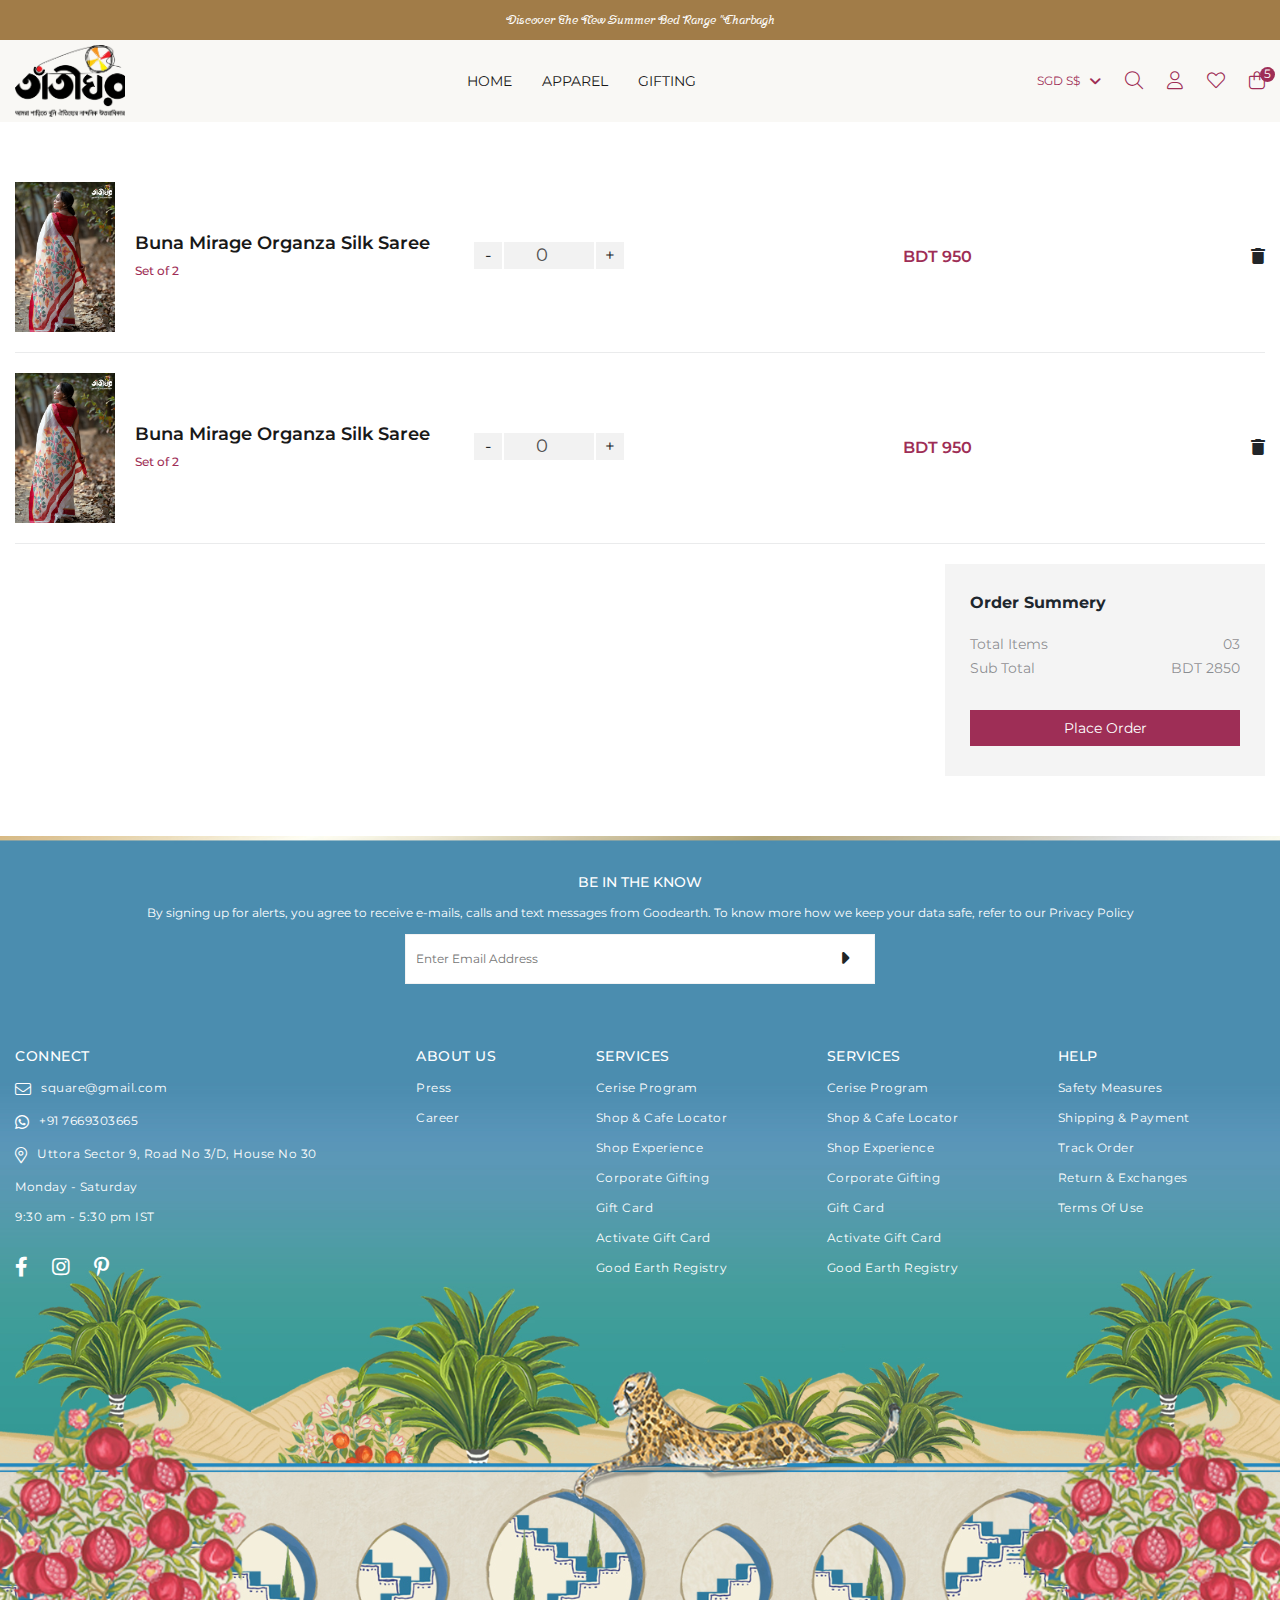
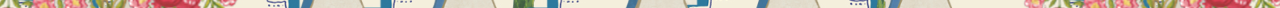
==== cart.html @ 8d3088b7 "cart page" ====
<!DOCTYPE html>
<html lang="en">

    <head>
        <meta charset="UTF-8">
        <meta http-equiv="X-UA-Compatible" content="IE=edge">
        <meta name="viewport" content="width=device-width, initial-scale=1.0">
        <title>Square || Ecomarce</title>
        <!-- font -->
        <link
            href="https://fonts.googleapis.com/css2?family=League+Spartan:wght@100;200;300;400;500;600;700&display=swap"
            rel="stylesheet">
        <!-- link shortcut -->
        <link rel="shortcut icon" href="assets/image/favicon.png" type="image/x-icon">
        <!-- bootstarp link -->
        <link rel="stylesheet" href="assets/css/bootstrap.min.css">
        <!-- font awesome -->
        <link rel="stylesheet" href="assets/css/all.min.css">
        <link rel="stylesheet" href="assets/css/fontawesome.min.css">
        <!-- slick slider -->
        <link rel="stylesheet" href="assets/css/slick.css">
        <link rel="stylesheet" href="assets/css/demo.css">
        <!-- css file link -->
        <link rel="stylesheet" href="assets/css/global.css">
        <link rel="stylesheet" href="assets/css/main.css">
        <link rel="stylesheet" href="assets/css/responsive.css">
    </head>

    <body>
        <!-- header section -->
        <header class="cls__header_section">
            <!-- header top -->
            <div class="cls__header_top">
                <div class="cls__container">
                    <p class="header_top_text text-center">Discover The New Summer Bed Range "Charbagh</p>
                </div>
            </div>
            <!-- main header -->
            <div class="cls__main_header">
                <div class="cls__container">
                    <div class="cls__wrapper">
                        <!-- mobile toggler -->
                        <div class="cls__mobile_toggle d-block d-lg-none">
                            <a class="toggle d-block d-lg-none">
                                <i class="fa-solid fa-bars"></i></span>
                            </a>
                        </div>
                        <!-- logo -->
                        <div class="cls__header_logo">
                            <a href="./index.html" class="cls__logo_image">
                                <img src="assets/image/tatighar/Tateeghar Logo-png.png" alt="">
                            </a>
                        </div>
                        <!-- nav -->
                        <div class="cls__nav d-none d-lg-block">
                            <ul>
                                <li>
                                    <a href="./filter.html">HOME</a>
                                    <!-- mega menu -->
                                    <div class="cls__mega_menu">
                                        <div class="cls__megha_content">
                                            <!-- megha wrapper -->
                                            <div class="cls__megha_wrapper">
                                                <!-- megha item -->
                                                <div class="cls__megha_item">
                                                    <!-- item content -->
                                                    <div class="cls__megha_item_content cls__padding_ten">
                                                        <h4 class="cls_megha_title">TANGIER</h4>
                                                        <!-- header image -->
                                                        <a href="./filter.html" class="cls__megha_imgae">
                                                            <img src="assets/image/header/44543MicrosoftTeams-image.png" alt="">
                                                            <p class="cls__header_imgae_text">Shop Mirage</p>
                                                        </a>
                                                    </div>
                                                </div>
                                                <!-- megha item -->
                                                <div class="cls__megha_item cls__borderRight">
                                                    <!-- item content -->
                                                    <div class="cls__megha_item_content cls__padding_twenty">
                                                        <h4 class="cls_megha_title">TANGIER</h4>
                                                        <!-- header image -->
                                                        <a href="./filter.html" class="cls__megha_imgae">
                                                            <img src="assets/image/header/52200833347.jpg" alt="">
                                                            <p class="cls__header_imgae_text">Shop Mirage</p>
                                                        </a>
                                                        <!-- header image -->
                                                        <a href="./filter.html" class="cls__megha_imgae">
                                                            <img src="assets/image/header/978535.jpg" alt="">
                                                            <p class="cls__header_imgae_text">Shop Mirage</p>
                                                        </a>
                                                        <!-- header image -->
                                                        <a href="./filter.html" class="cls__megha_imgae">
                                                            <img src="assets/image/header/86783Menu-Coco-Loco.jpg" alt="">
                                                            <p class="cls__header_imgae_text">Shop Mirage</p>
                                                        </a>
                                                    </div>
                                                </div>
                                                <!-- megha item -->
                                                <div class="cls__megha_item">
                                                    <!-- item content -->
                                                    <div class="cls__megha_item_content">
                                                        <!-- header block -->
                                                        <div class="cls__nav_block">
                                                            <h4 class="cls_megha_title">DINING</h4>
                                                            <!-- navblock list -->
                                                            <ul class="cls__navblock_list">
                                                                <li>
                                                                    <a href="./filter.html">Design Collection</a>
                                                                </li>
                                                                <li>
                                                                    <a href="./filter.html">Dinnerware</a>
                                                                </li>
                                                                <li>
                                                                    <a href="./filter.html">Cutlery</a>
                                                                </li>
                                                                <li>
                                                                    <a href="./filter.html">Serveware</a>
                                                                </li>
                                                                <li>
                                                                    <a href="./filter.html">Table Linen</a>
                                                                </li>
                                                                <li>
                                                                    <a href="./filter.html">DRINKWARE & BAR</a>
                                                                </li>
                                                            </ul>
                                                        </div>
                                                        <!-- header block -->
                                                        <div class="cls__nav_block">
                                                            <h4 class="cls_megha_title">DRINKWARE & BAR</h4>
                                                            <!-- navblock list -->
                                                            <ul class="cls__navblock_list">
                                                                <li>
                                                                    <a href="./filter.html">Tea & Coffee Sets</a>
                                                                </li>
                                                                <li>
                                                                    <a href="./filter.html">Mugs</a>
                                                                </li>
                                                                <li>
                                                                    <a href="./filter.html">Glasses</a>
                                                                </li>
                                                                <li>
                                                                    <a href="./filter.html">Barware</a>
                                                                </li>
                                                                <li>
                                                                    <a href="./filter.html">Trays</a>
                                                                </li>
                                                                <li>
                                                                    <a href="./filter.html">KIDS</a>
                                                                </li>
                                                            </ul>
                                                        </div>
                                                        <!-- header block -->
                                                        <div class="cls__nav_block">
                                                            <h4 class="cls_megha_title">KIDS</h4>
                                                            <!-- navblock list -->
                                                            <ul class="cls__navblock_list">
                                                                <li>
                                                                    <a href="./filter.html">Newborn Gifting</a>
                                                                </li>
                                                                <li>
                                                                    <a href="./filter.html">Bed & Bath</a>
                                                                </li>
                                                                <li>
                                                                    <a href="./filter.html">Play & Learn</a>
                                                                </li>
                                                            </ul>
                                                        </div>
                                                    </div>
                                                </div>
                                                <!-- megha item -->
                                                <div class="cls__megha_item">
                                                    <!-- item content -->
                                                    <div class="cls__megha_item_content">
                                                        <!-- header block -->
                                                        <div class="cls__nav_block">
                                                            <h4 class="cls_megha_title">DECOR</h4>
                                                            <!-- navblock list -->
                                                            <ul class="cls__navblock_list">
                                                                <li>
                                                                    <a href="./filter.html">Vases</a>
                                                                </li>
                                                                <li>
                                                                    <a href="./filter.html">Lanterns & Votives</a>
                                                                </li>
                                                                <li>
                                                                    <a href="./filter.html">Centerpieces & Accessories</a>
                                                                </li>
                                                                <li>
                                                                    <a href="./filter.html">Candles & Stands</a>
                                                                </li>
                                                                <li>
                                                                    <a href="./filter.html">Papier Mache</a>
                                                                </li>
                                                                <li>
                                                                    <a href="./filter.html">Decoupage</a>
                                                                </li>
                                                                <li>
                                                                    <a href="./filter.html">Journals</a>
                                                                </li>
                                                                <li>
                                                                    <a href="./filter.html">Wallcoverings</a>
                                                                </li>
                                                            </ul>
                                                        </div>
                                                        <!-- header block -->
                                                        <div class="cls__nav_block">
                                                            <h4 class="cls_megha_title">HOME TEXTILES</h4>
                                                            <!-- navblock list -->
                                                            <ul class="cls__navblock_list">
                                                                <li>
                                                                    <a href="./filter.html">Bed Collections</a>
                                                                </li>
                                                                <li>
                                                                    <a href="./filter.html">White Essentials</a>
                                                                </li>
                                                                <li>
                                                                    <a href="./filter.html">Bedspreads</a>
                                                                </li>
                                                                <li>
                                                                    <a href="./filter.html">Quilts & Dohars</a>
                                                                </li>
                                                                <li>
                                                                    <a href="./filter.html">Bolsters & Shams</a>
                                                                </li>
                                                                <li>
                                                                    <a href="./filter.html">Curtains & Yardage</a>
                                                                </li>
                                                                <li>
                                                                    <a href="./filter.html">Dhurries</a>
                                                                </li>
                                                                <li>
                                                                    <a href="./filter.html">Cushions</a>
                                                                </li>
                                                            </ul>
                                                        </div>
                                                    </div>
                                                </div>
                                                <!-- megha item -->
                                                <div class="cls__megha_item">
                                                    <!-- item content -->
                                                    <div class="cls__megha_item_content cls__padding_twenty">
                                                        <h4 class="cls_megha_title">CUSHIONS</h4>
                                                        <!-- header image -->
                                                        <a href="./filter.html" class="cls__megha_imgae">
                                                            <img src="assets/image/header/collection1.jpg" alt="">
                                                            <p class="cls__header_imgae_text">Cushion Collections</p>
                                                        </a>
                                                        <!-- header image -->
                                                        <a href="./filter.html" class="cls__megha_imgae">
                                                            <img src="assets/image/header/collection2.jpg" alt="">
                                                            <p class="cls__header_imgae_text">Prints</p>
                                                        </a>
                                                        <!-- header image -->
                                                        <a href="./filter.html" class="cls__megha_imgae">
                                                            <img src="assets/image/header/collection3.jpg" alt="">
                                                            <p class="cls__header_imgae_text">Embroidered & Brocades</p>
                                                        </a>
                                                    </div>
                                                </div>
                                                <!-- megha item -->
                                                <div class="cls__megha_item">
                                                    <!-- item content -->
                                                    <div class="cls__megha_item_content cls__padding_ten">
                                                        <h4 class="cls_megha_title">ANCIENT RITUALS</h4>
                                                        <!-- header image -->
                                                        <a href="./filter.html" class="cls__megha_imgae">
                                                            <img src="assets/image/header/collection4.jpg" alt="">
                                                        </a>
                                                        <!-- cls block -->
                                                        <div class="cls__nav_block cls__p_0">
                                                            <ul class="cls__navblock_list">
                                                                <li>
                                                                    <a href="./filter.html">Ancient Rituals</a>
                                                                </li>
                                                                <li>
                                                                    <a href="./filter.html">Incense & Dhuna</a>
                                                                </li>
                                                                <li>
                                                                    <a href="./filter.html">Copperware</a>
                                                                </li>
                                                                <li>
                                                                    <a href="./filter.html">Kansa</a>
                                                                </li>
                                                                <li>
                                                                    <a href="./filter.html">Honey</a>
                                                                </li>
                                                            </ul>
                                                        </div>
                                                        <!-- cls block -->
                                                        <div class="cls__nav_block cls__p_0">
                                                            <h4 class="cls_megha_title">BATH & FRAGRANCE</h4>
                                                            <!-- navblock list -->
                                                            <ul class="cls__navblock_list">
                                                                <li>
                                                                    <a href="./filter.html">Aromatherapy</a>
                                                                </li>
                                                                <li>
                                                                    <a href="./filter.html">Bath & Bodycare</a>
                                                                </li>
                                                                <li>
                                                                    <a href="./filter.html">Bathroom Accessories</a>
                                                                </li>
                                                                <li>
                                                                    <a href="./filter.html">Towels</a>
                                                                </li>
                                                                <li>
                                                                    <a href="./filter.html"></a>
                                                                </li>
                                                                <li>
                                                                    <a href="./filter.html"></a>
                                                                </li>
                                                            </ul>
                                                        </div>
                                                    </div>
                                                </div>
                                            </div>
                                        </div>
                                    </div>
                                </li>
                                <li>
                                    <a href="./filter.html">APPAREL</a>
                                    <!-- mega menu -->
                                    <div class="cls__mega_menu">
                                        <div class="cls__megha_content">
                                            <!-- megha wrapper -->
                                            <div class="cls__megha_wrapper">
                                                <!-- megha item -->
                                                <div class="cls__megha_item">
                                                    <!-- item content -->
                                                    <div class="cls__megha_item_content cls__padding_twenty">
                                                        <h4 class="cls_megha_title">ALL COLLECTION</h4>
                                                        <!-- header image -->
                                                        <a href="./filter.html" class="cls__megha_imgae">
                                                            <img src="assets/image/header/g1.jpg" alt="">
                                                            <p class="cls__header_imgae_text">Samiha</p>
                                                        </a>
                                                        <!-- header image -->
                                                        <a href="./filter.html" class="cls__megha_imgae">
                                                            <img src="assets/image/header/g2.jpg" alt="">
                                                            <p class="cls__header_imgae_text">Occasion Wear</p>
                                                        </a>
                                                        <!-- header image -->
                                                        <a href="./filter.html" class="cls__megha_imgae">
                                                            <img src="assets/image/header/g3.jpg" alt="">
                                                            <p class="cls__header_imgae_text">Rozana Essentials</p>
                                                        </a>
                                                    </div>
                                                </div>
                                                <!-- megha item -->
                                                <div class="cls__megha_item">
                                                    <!-- item content -->
                                                    <div class="cls__megha_item_content">
                                                        <!-- header block -->
                                                        <div class="cls__nav_block">
                                                            <h4 class="cls_megha_title">DINING</h4>
                                                            <!-- navblock list -->
                                                            <ul class="cls__navblock_list">
                                                                <li>
                                                                    <a href="./filter.html">Design Collection</a>
                                                                </li>
                                                                <li>
                                                                    <a href="./filter.html">Dinnerware</a>
                                                                </li>
                                                                <li>
                                                                    <a href="./filter.html">Cutlery</a>
                                                                </li>
                                                                <li>
                                                                    <a href="./filter.html">Serveware</a>
                                                                </li>
                                                                <li>
                                                                    <a href="./filter.html">Table Linen</a>
                                                                </li>
                                                                <li>
                                                                    <a href="./filter.html">DRINKWARE & BAR</a>
                                                                </li>
                                                            </ul>
                                                        </div>
                                                        <!-- header block -->
                                                        <div class="cls__nav_block">
                                                            <h4 class="cls_megha_title">DRINKWARE & BAR</h4>
                                                            <!-- navblock list -->
                                                            <ul class="cls__navblock_list">
                                                                <li>
                                                                    <a href="./filter.html">Tea & Coffee Sets</a>
                                                                </li>
                                                                <li>
                                                                    <a href="./filter.html">Mugs</a>
                                                                </li>
                                                                <li>
                                                                    <a href="./filter.html">Glasses</a>
                                                                </li>
                                                                <li>
                                                                    <a href="./filter.html">Barware</a>
                                                                </li>
                                                                <li>
                                                                    <a href="./filter.html">Trays</a>
                                                                </li>
                                                                <li>
                                                                    <a href="./filter.html">KIDS</a>
                                                                </li>
                                                            </ul>
                                                        </div>
                                                        <!-- header block -->
                                                        <div class="cls__nav_block">
                                                            <h4 class="cls_megha_title">KIDS</h4>
                                                            <!-- navblock list -->
                                                            <ul class="cls__navblock_list">
                                                                <li>
                                                                    <a href="./filter.html">Newborn Gifting</a>
                                                                </li>
                                                                <li>
                                                                    <a href="./filter.html">Bed & Bath</a>
                                                                </li>
                                                                <li>
                                                                    <a href="./filter.html">Play & Learn</a>
                                                                </li>
                                                            </ul>
                                                        </div>
                                                    </div>
                                                </div>
                                                <!-- megha item -->
                                                <div class="cls__megha_item">
                                                    <!-- item content -->
                                                    <div class="cls__megha_item_content">
                                                        <!-- header block -->
                                                        <div class="cls__nav_block">
                                                            <h4 class="cls_megha_title">DECOR</h4>
                                                            <!-- navblock list -->
                                                            <ul class="cls__navblock_list">
                                                                <li>
                                                                    <a href="./filter.html">Vases</a>
                                                                </li>
                                                                <li>
                                                                    <a href="./filter.html">Lanterns & Votives</a>
                                                                </li>
                                                                <li>
                                                                    <a href="./filter.html">Centerpieces & Accessories</a>
                                                                </li>
                                                                <li>
                                                                    <a href="./filter.html">Candles & Stands</a>
                                                                </li>
                                                                <li>
                                                                    <a href="./filter.html">Papier Mache</a>
                                                                </li>
                                                                <li>
                                                                    <a href="./filter.html">Decoupage</a>
                                                                </li>
                                                                <li>
                                                                    <a href="./filter.html">Journals</a>
                                                                </li>
                                                                <li>
                                                                    <a href="./filter.html">Wallcoverings</a>
                                                                </li>
                                                            </ul>
                                                        </div>
                                                        <!-- header block -->
                                                        <div class="cls__nav_block">
                                                            <h4 class="cls_megha_title">HOME TEXTILES</h4>
                                                            <!-- navblock list -->
                                                            <ul class="cls__navblock_list">
                                                                <li>
                                                                    <a href="./filter.html">Bed Collections</a>
                                                                </li>
                                                                <li>
                                                                    <a href="./filter.html">White Essentials</a>
                                                                </li>
                                                                <li>
                                                                    <a href="./filter.html">Bedspreads</a>
                                                                </li>
                                                                <li>
                                                                    <a href="./filter.html">Quilts & Dohars</a>
                                                                </li>
                                                                <li>
                                                                    <a href="./filter.html">Bolsters & Shams</a>
                                                                </li>
                                                                <li>
                                                                    <a href="./filter.html">Curtains & Yardage</a>
                                                                </li>
                                                                <li>
                                                                    <a href="./filter.html">Dhurries</a>
                                                                </li>
                                                                <li>
                                                                    <a href="./filter.html">Cushions</a>
                                                                </li>
                                                            </ul>
                                                        </div>
                                                    </div>
                                                </div>
                                                <!-- megha item -->
                                                <div class="cls__megha_item cls__borderRight">
                                                    <!-- item content -->
                                                    <div class="cls__megha_item_content cls__padding_ten">
                                                        <h4 class="cls_megha_title">FLOW</h4>
                                                        <!-- header image -->
                                                        <a href="./filter.html" class="cls__megha_imgae">
                                                            <img src="assets/image/header/gg4.jpg" alt="">
                                                        </a>
                                                        <div class="cls__nav_block cls__p_0">
                                                            <ul class="cls__navblock_list">
                                                                <li>
                                                                    <a href="./filter.html">Ancient Rituals</a>
                                                                </li>
                                                                <li>
                                                                    <a href="./filter.html">Incense &amp; Dhuna</a>
                                                                </li>
                                                                <li>
                                                                    <a href="./filter.html">Copperware</a>
                                                                </li>
                                                                <li>
                                                                    <a href="./filter.html">Kansa</a>
                                                                </li>
                                                                <li>
                                                                    <a href="./filter.html">Honey</a>
                                                                </li>
                                                            </ul>
                                                        </div>
                                                    </div>
                                                </div>
                                                <!-- megha item -->
                                                <div class="cls__megha_item">
                                                    <!-- item content -->
                                                    <div class="cls__megha_item_content">
                                                        <!-- header block -->
                                                        <div class="cls__nav_block">
                                                            <h4 class="cls_megha_title">DINING</h4>
                                                            <!-- navblock list -->
                                                            <ul class="cls__navblock_list">
                                                                <li>
                                                                    <a href="./filter.html">Design Collection</a>
                                                                </li>
                                                                <li>
                                                                    <a href="./filter.html">Dinnerware</a>
                                                                </li>
                                                            </ul>
                                                        </div>
                                                    </div>
                                                </div>
                                                <!-- megha item -->
                                                <div class="cls__megha_item">
                                                    <!-- item content -->
                                                    <div class="cls__megha_item_content cls__padding_ten">
                                                        <h4 class="cls_megha_title">ANCIENT RITUALS</h4>
                                                        <!-- header image -->
                                                        <a href="./filter.html" class="cls__megha_imgae">
                                                            <img src="assets/image/header/daimind.jpg" alt="">
                                                            <p class="cls__header_imgae_text">Shop Mirage</p>
                                                            <p class="cls__megha_inner_text">Lorem ipsum dolor sit amet consectetur adipisicing elit. Cupiditate, tempora mollitia.</p>
                                                        </a>
                                                    </div>
                                                </div>
                                            </div>
                                        </div>
                                    </div>
                                </li>
                                <li>
                                    <a href="./filter.html">GIFTING</a>
                                    <!-- mega menu -->
                                    <div class="cls__mega_menu">
                                        <div class="cls__megha_content">
                                            <!-- megha wrapper -->
                                            <div class="cls__megha_wrapper">
                                                <!-- megha item -->
                                                <div class="cls__megha_item">
                                                    <!-- item content -->
                                                    <div class="cls__megha_item_content cls__padding_ten">
                                                        <h4 class="cls_megha_title">TANGIER</h4>
                                                        <!-- header image -->
                                                        <a href="./filter.html" class="cls__megha_imgae">
                                                            <img src="assets/image/header/image.jpg" alt="">
                                                            <p class="cls__header_imgae_text">Shop Mirage</p>
                                                        </a>
                                                    </div>
                                                </div>
                                                <!-- megha item -->
                                                <div class="cls__megha_item">
                                                    <!-- item content -->
                                                    <div class="cls__megha_item_content">
                                                        <!-- header block -->
                                                        <div class="cls__nav_block">
                                                            <h4 class="cls_megha_title">DINING</h4>
                                                            <!-- navblock list -->
                                                            <ul class="cls__navblock_list">
                                                                <li>
                                                                    <a href="./filter.html">Design Collection</a>
                                                                </li>
                                                                <li>
                                                                    <a href="./filter.html">Dinnerware</a>
                                                                </li>
                                                                <li>
                                                                    <a href="./filter.html">Cutlery</a>
                                                                </li>
                                                                <li>
                                                                    <a href="./filter.html">Serveware</a>
                                                                </li>
                                                                <li>
                                                                    <a href="./filter.html">Table Linen</a>
                                                                </li>
                                                                <li>
                                                                    <a href="./filter.html">DRINKWARE & BAR</a>
                                                                </li>
                                                            </ul>
                                                        </div>
                                                        <!-- header block -->
                                                        <div class="cls__nav_block">
                                                            <h4 class="cls_megha_title">DRINKWARE & BAR</h4>
                                                            <!-- navblock list -->
                                                            <ul class="cls__navblock_list">
                                                                <li>
                                                                    <a href="./filter.html">Tea & Coffee Sets</a>
                                                                </li>
                                                                <li>
                                                                    <a href="./filter.html">Mugs</a>
                                                                </li>
                                                                <li>
                                                                    <a href="./filter.html">Glasses</a>
                                                                </li>
                                                                <li>
                                                                    <a href="./filter.html">Barware</a>
                                                                </li>
                                                                <li>
                                                                    <a href="./filter.html">Trays</a>
                                                                </li>
                                                                <li>
                                                                    <a href="./filter.html">KIDS</a>
                                                                </li>
                                                            </ul>
                                                        </div>
                                                    </div>
                                                </div>
                                                <!-- megha item -->
                                                <div class="cls__megha_item cls__borderRight">
                                                    <!-- item content -->
                                                    <div class="cls__megha_item_content cls__padding_twenty">
                                                        <h4 class="cls_megha_title">TANGIER</h4>
                                                        <!-- header image -->
                                                        <a href="./filter.html" class="cls__megha_imgae">
                                                            <img src="assets/image/header/52200833347.jpg" alt="">
                                                            <p class="cls__header_imgae_text">Shop Mirage</p>
                                                        </a>
                                                        <!-- header image -->
                                                        <a href="./filter.html" class="cls__megha_imgae">
                                                            <img src="assets/image/header/978535.jpg" alt="">
                                                            <p class="cls__header_imgae_text">Shop Mirage</p>
                                                        </a>
                                                    </div>
                                                </div>
                                                <!-- megha item -->
                                                <div class="cls__megha_item">
                                                    <!-- item content -->
                                                    <div class="cls__megha_item_content cls__padding_ten">
                                                        <h4 class="cls_megha_title">TANGIER</h4>
                                                        <!-- header image -->
                                                        <a href="./filter.html" class="cls__megha_imgae">
                                                            <img src="assets/image/header/image1.png" alt="">
                                                            <p class="cls__header_imgae_text">Shop Mirage</p>
                                                        </a>
                                                    </div>
                                                </div>
                                                <!-- megha item -->
                                                <div class="cls__megha_item">
                                                    <!-- item content -->
                                                    <div class="cls__megha_item_content cls__padding_ten">
                                                        <h4 class="cls_megha_title">TANGIER</h4>
                                                        <!-- header image -->
                                                        <a href="./filter.html" class="cls__megha_imgae">
                                                            <img src="assets/image/header/image2.png" alt="">
                                                            <p class="cls__header_imgae_text">Shop Mirage</p>
                                                        </a>
                                                    </div>
                                                </div>
                                                <!-- megha item -->
                                                <div class="cls__megha_item">
                                                    <!-- item content -->
                                                    <div class="cls__megha_item_content cls__padding_ten">
                                                        <h4 class="cls_megha_title">TANGIER</h4>
                                                        <!-- header image -->
                                                        <a href="./filter.html" class="cls__megha_imgae">
                                                            <img src="assets/image/header/image3.jpg" alt="">
                                                            <p class="cls__header_imgae_text">Shop Mirage</p>
                                                        </a>
                                                    </div>
                                                </div>
                                            </div>
                                        </div>
                                    </div>
                                </li>
                            </ul>
                        </div>
                        <!-- header right -->
                        <div class="cls__header_right">
                            <!-- currency -->
                            <div class="cls__currency" id="cls__currency">
                                <div class="cls__defualt" id="cls__defualt_btn">
                                    <span id="currency__value">SGD S$</span>
                                    <span><i class="fa-solid fa-chevron-down"></i></span>
                                </div>
                                <!-- dropdown -->
                                <div class="cls__currency_dropdow">
                                    <ul id="cls__curency_list">
                                        <li>INR ₹</li>
                                        <li>USD $</li>
                                        <li>GBP £</li>
                                        <li>SGD S$</li>
                                        <li>AED </li>
                                    </ul>
                                </div>
                            </div>
                            <div class="cls__sub_nav">
                                <!-- header search -->
                                <div class="cls__header_search">
                                    <span class="cls__search_icon"><i class="fa-sharp fa-solid fa-magnifying-glass"></i></span>
                                </div>
                                <!-- profile -->
                                <div class="cls__profle">
                                    <!-- icon -->
                                    <div id="cls__profile_btn">
                                        <a class="cls__header_icon"><i class="fa-solid fa-user"></i></a>
                                    </div>
                                    <!-- profile dropdown -->
                                    <div class="cls__profle_dropdown" id="cls__profle_dropdown">
                                        <ul class="cls__profile_list">
                                            <li>
                                                <a href="./filter.html">Track Order</a>
                                            </li>
                                            <li>
                                                <a href="./filter.html">Good Earth Registry</a>
                                            </li>
                                            <li>
                                                <a href="./filter.html">Activate Gift Card</a>
                                            </li>
                                            <li>
                                                <a href="./filter.html">Cerise Program</a>
                                            </li>
                                            <li>
                                                <a href="./filter.html">Check Balance</a>
                                            </li>
                                            <li>
                                                <a href="./filter.html">Login</a>
                                            </li>
                                        </ul>
                                    </div>
                                </div>
                                <div class="cls__home d-lg-none">
                                    <span class="cls__home_icon"><i class="fa-sharp fa-solid fa-house"></i></span>
                                </div>
                                <!-- wish list -->
                                <div class="cls__wishlist">
                                    <!-- icon -->
                                    <a href="#" class="cls__header_icon"><i class="fa-solid fa-heart"></i></a>
                                </div>
                                <!-- wish list -->
                                <div class="cls__cartlist">
                                    <div class="position-relative d-inline-block">
                                        <!-- icon -->
                                        <button class="cls__header_icon cls__btn" id="cls_header_cart"><i class="fa-sharp fa-solid fa-bag-shopping"></i></button>
                                        <span>5</span>
                                    </div>
                                </div>
                            </div>
                        </div>
                        <!-- header right end -->
                        <!-- header search form -->
                        <div class="header_search_form">
                            <form action="">
                                <div class="cross_search_btn"><i class="fa-solid fa-xmark"></i></div>
                                <div class="header_search_input">
                                    <input class="cls__input" type="search" placeholder="Enter Search Text">
                                </div>
                            </form>
                        </div>
                    </div>
                </div>
            </div>
            <!-- mobile nav -->
            <div class="wrapper cf">
                <nav id="main-nav">
                  <ul class="second-nav">
                    <li class="emptyli"></li>
                    <li class="devices">
                      <span>HOME</span>
                      <ul>
                        <li class="mobile">
                          <a href="#">Mobile Phones</a>
                          <ul>
                            <li><a href="#">Super Smart Phone</a></li>
                            <li><a href="#">Thin Magic Mobile</a></li>
                            <li><a href="#">Performance Crusher</a></li>
                            <li><a href="#">Futuristic Experience</a></li>
                          </ul>
                        </li>
      
                        <li class="television">
                          <a href="#">Televisions</a>
                          <div class="subnav-container">
                            <ul>
                              <li><a href="#">Flat Superscreen</a></li>
                              <li><a href="#">Gigantic LED</a></li>
                              <li><a href="#">Power Eater</a></li>
                              <li><a href="#">3D Experience</a></li>
                              <li><a href="#">Classic Comfort</a></li>
                            </ul>
                          </div>
                        </li>
      
                        <li class="camera">
                          <a href="#">APPAREL</a>
                          <ul>
                            <li><a href="#">Smart Shot</a></li>
                            <li><a href="#">Power Shooter</a></li>
                            <li><a href="#">Easy Photo Maker</a></li>
                            <li><a href="#">Super Pixel</a></li>
                          </ul>
                        </li>
      
                      </ul>
                    </li>
                    <li class="devices">
                      <span>APPAREL</span>
                      <ul>
                        <li class="mobile">
                          <a href="#">Mobile Phones</a>
                          <ul>
                            <li><a href="#">Super Smart Phone</a></li>
                            <li><a href="#">Thin Magic Mobile</a></li>
                            <li><a href="#">Performance Crusher</a></li>
                            <li><a href="#">Futuristic Experience</a></li>
                          </ul>
                        </li>
      
                        <li class="television">
                          <a href="#">Televisions</a>
                          <div class="subnav-container">
                            <ul>
                              <li><a href="#">Flat Superscreen</a></li>
                              <li><a href="#">Gigantic LED</a></li>
                              <li><a href="#">Power Eater</a></li>
                              <li><a href="#">3D Experience</a></li>
                              <li><a href="#">Classic Comfort</a></li>
                            </ul>
                          </div>
                        </li>
      
                        <li class="camera">
                          <a href="#">APPAREL</a>
                          <ul>
                            <li><a href="#">Smart Shot</a></li>
                            <li><a href="#">Power Shooter</a></li>
                            <li><a href="#">Easy Photo Maker</a></li>
                            <li><a href="#">Super Pixel</a></li>
                          </ul>
                        </li>
      
                      </ul>
                    </li>
                    <li class="devices">
                      <span>GIFTING</span>
                      <ul>
                        <li class="mobile">
                          <a href="#">Mobile Phones</a>
                          <ul>
                            <li><a href="#">Super Smart Phone</a></li>
                            <li><a href="#">Thin Magic Mobile</a></li>
                            <li><a href="#">Performance Crusher</a></li>
                            <li><a href="#">Futuristic Experience</a></li>
                          </ul>
                        </li>
      
                        <li class="television">
                          <a href="#">Televisions</a>
                          <div class="subnav-container">
                            <ul>
                              <li><a href="#">Flat Superscreen</a></li>
                              <li><a href="#">Gigantic LED</a></li>
                              <li><a href="#">Power Eater</a></li>
                              <li><a href="#">3D Experience</a></li>
                              <li><a href="#">Classic Comfort</a></li>
                            </ul>
                          </div>
                        </li>
      
                        <li class="camera">
                          <a href="#">APPAREL</a>
                          <ul>
                            <li><a href="#">Smart Shot</a></li>
                            <li><a href="#">Power Shooter</a></li>
                            <li><a href="#">Easy Photo Maker</a></li>
                            <li><a href="#">Super Pixel</a></li>
                          </ul>
                        </li>
      
                      </ul>
                    </li>
                  </ul>
                </nav>
            </div>
            <!-- cart menu -->
            <div class="cls__cart_menu">
                <!-- cart menu content -->
                <div class="cls__cartmenu_content">
                    <div class="cls__cartmenu_wrapper">
                        <!-- cart menu header -->
                        <div class="cls__cartmenu_header">
                            <div class="d-flex align-items-center justify-content-between w-100">
                                <h2 class="cls__cartmenu_title">MINI BAG</h2>
                                <p class="cls__cartmenu_count">0 item(s) in bag</p>
                                <button class="cls__close_btn cls__btn">
                                    <i class="fa-solid fa-xmark"></i>
                                </button>
                            </div>
                        </div>
                        <!-- cart menu body -->
                        <div class="cls__cartmenu_body">
                            <p class="cls__cartmenu_empty">No items added to bag.</p>
                            <!-- item -->
                            <div class="cls__cartmenu_item">
                                <div class="d-flex align-items-start justify-content-between">
                                    <!-- image -->
                                    <div class="cls__cartmeitem_image">
                                        <img src="assets/image/minbag/I00249625-1684751105.jpg" alt="">
                                    </div>
                                    <!-- content -->
                                    <div class="cls__cartmeitem_content">
                                        <!-- top -->
                                        <div class="d-flex justify-content-between align-items-start">
                                            <!-- left -->
                                            <div class="cls__cartmeitem_left">
                                                <h4 class="cls__cartitem_title">Set Of 7- Indus Tea Service</h4>
                                                <p class="cls__cartitem_price">$ <span>455</span></p>
                                            </div>
                                            <!-- cross btn -->
                                            <button class="cls__cartmeitem_cross cls__btn">
                                                <i class="fa-solid fa-xmark"></i>
                                            </button>
                                        </div>
                                        <!-- bottom -->
                                        <div class="d-flex justify-content-between align-items-start mt-3">
                                            <!-- left -->
                                            <div class="cls__cartmeitem_left">
                                                <h4 class="cls__cartitem_size">Size: 1000 ML</h4>
                                                <!-- product quantity -->
                                                <div class="cls__product_quantity">
                                                    <span class="cls__product_btn decress__btn">-</span>
                                                    <input class="cls__product_input" value="0" type="number" disabled>
                                                    <span class="cls__product_btn incress__btn">+</span>
                                                </div>
                                            </div>
                                            <!-- cross btn -->
                                            <button class="cls__cartmeitem_wish cls__btn">
                                                <i class="fa-solid fa-heart"></i>
                                            </button>
                                        </div>
                                    </div>
                                </div>
                            </div>
                            <!-- item -->
                            <div class="cls__cartmenu_item">
                                <div class="d-flex align-items-start justify-content-between">
                                    <!-- image -->
                                    <div class="cls__cartmeitem_image">
                                        <img src="assets/image/minbag/I00253527-1681126675.jpg" alt="">
                                    </div>
                                    <!-- content -->
                                    <div class="cls__cartmeitem_content">
                                        <!-- top -->
                                        <div class="d-flex justify-content-between align-items-start">
                                            <!-- left -->
                                            <div class="cls__cartmeitem_left">
                                                <h4 class="cls__cartitem_title">Set Of 7- Indus Tea Service</h4>
                                                <p class="cls__cartitem_price">$ <span>455</span></p>
                                            </div>
                                            <!-- cross btn -->
                                            <button class="cls__cartmeitem_cross cls__btn">
                                                <i class="fa-solid fa-xmark"></i>
                                            </button>
                                        </div>
                                        <!-- bottom -->
                                        <div class="d-flex justify-content-between align-items-start mt-3">
                                            <!-- left -->
                                            <div class="cls__cartmeitem_left">
                                                <h4 class="cls__cartitem_size">Size: 1000 ML</h4>
                                                <!-- product quantity -->
                                                <div class="cls__product_quantity">
                                                    <span class="cls__product_btn decress__btn">-</span>
                                                    <input class="cls__product_input" value="0" type="number" disabled>
                                                    <span class="cls__product_btn incress__btn">+</span>
                                                </div>
                                            </div>
                                            <!-- cross btn -->
                                            <button class="cls__cartmeitem_wish cls__btn">
                                                <i class="fa-solid fa-heart"></i>
                                            </button>
                                        </div>
                                    </div>
                                </div>
                            </div>
                        </div>
                        <!-- card menu footer -->
                        <div class="cls__cartmenu_footer">
                            <!-- top -->
                            <div class="cls__cartmenu_footer_top d-flex align-items-center justify-content-between">
                                <p class="cls__cartmenu_total">TOTAL*</p>
                                <p class="cls__cartmenu_amount text-end">
                                    $ <span>0.00</span>
                                    <span class="d-block cls__cartmenu_note">*Excluding estimated cost of shipping</span>
                                </p>
                            </div>
                            <!-- view cart page -->
                            <div class="cls__cartmenu_view">
                                <a href="./filter.html" class="d-flex justify-content-evenly align-items-center">
                                    <span><i class="fa-sharp fa-solid fa-bag-shopping"></i></span>
                                    <p>VIEW SHOPPING BAG</p>
                                </a>
                            </div>
                        </div>
                    </div>
                </div>
            </div>
        </header>
        <!-- header section end -->

        <!-- main start -->
        <main class="cls__main">
            <!-- cart page -->
            <div class="cart_page section_padding">
                <div class="cls__container">
                    <!-- product -->
                    <div class="cart_page_content">
                        <!-- item -->
                        <div class="cart_item">
                            <div class="cart_item_wrap">
                                <div class="cart_thumbnil">
                                    <img src="assets/image/tatighar/1.jpg" alt="">
                                </div>
                                <div class="product_content">
                                    <div class="cart_product_name">
                                        <p class="product_name_item">Buna Mirage Organza Silk Saree</p>
                                        <p class="product_weight_item">Set of 2</p>
                                    </div>
                                    <div class="product_variation">
                                        <!-- prodcut quantity -->
                                        <div class="cls__product_quantity">
                                            <span class="cls__product_btn decress__btn">-</span>
                                            <input class="cls__product_input" value="0" type="number" disabled="">
                                            <span class="cls__product_btn incress__btn">+</span>
                                        </div>
                                        <!-- PRICE -->
                                        <div class="cart_product_price">
                                            <span>BDT 950</span>
                                        </div>
                                        <div class="cart_cross_btn"><i class="fa-sharp fa-solid fa-trash"></i></div>
                                    </div>
                                </div>
                            </div>
                        </div>
                        <!-- item -->
                        <div class="cart_item">
                            <div class="cart_item_wrap">
                                <div class="cart_thumbnil">
                                    <img src="assets/image/tatighar/1.jpg" alt="">
                                </div>
                                <div class="product_content">
                                    <div class="cart_product_name">
                                        <p class="product_name_item">Buna Mirage Organza Silk Saree</p>
                                        <p class="product_weight_item">Set of 2</p>
                                    </div>
                                    <div class="product_variation">
                                        <!-- prodcut quantity -->
                                        <div class="cls__product_quantity">
                                            <span class="cls__product_btn decress__btn">-</span>
                                            <input class="cls__product_input" value="0" type="number" disabled="">
                                            <span class="cls__product_btn incress__btn">+</span>
                                        </div>
                                        <!-- PRICE -->
                                        <div class="cart_product_price">
                                            <span>BDT 950</span>
                                        </div>
                                        <div class="cart_cross_btn"><i class="fa-sharp fa-solid fa-trash"></i></div>
                                    </div>
                                </div>
                            </div>
                        </div>
                        <!-- product total -->
                        <div class="order_sumury">
                            <div class="sumury_title">Order Summery</div>
                            <div class="summery_total_product">
                                <span>Total Items</span>
                                <span>03</span>
                            </div>
                            <div class="summury_total_price">
                                <span>Sub Total</span>
                                <span>BDT 2850</span>
                            </div>
        
                            <div class="summery_button">
                                <a href="">Place Order</a>
                            </div>
                        </div>
                    </div>
                </div>
            </div>
        </main>
        <!-- main end -->

        <!-- footer section -->
        <footer class="cls__footer_section">
            <!-- footer newsletter -->
            <div class="cls__newsletter">
                <!-- container -->
                <div class="cls__container">
                    <!-- title -->
                    <h4 class="cls__newsletter_title">BE IN THE KNOW</h4>
                    <!-- text -->
                    <p class="cls__newsletter_text">By signing up for alerts, you agree to receive e-mails, calls and text messages from Goodearth. To know more how we keep your data safe, refer to our Privacy Policy</p>
                    <!-- form -->
                    <form action="" class="cls__newsltter_form">
                        <div class="cls__newsletter_inner">
                            <input class="cls__input" type="email" placeholder="Enter Email Address">
                            <span class="cls__input_btn"><i class="fa-sharp fa-solid fa-caret-right"></i></span>
                        </div>
                    </form>
                </div>
            </div>
            <!-- footer wrapper -->
            <div class="cls__footer_content">
                <!-- container -->
                <div class="cls__container">
                    <!-- footer wrapper -->
                    <div class="cls__footer_wrapper">
                        <!-- item -->
                        <div class="cls__footer_item">
                            <h5 class="cls__footer_navtitle">CONNECT</h5>
                            <ul class="cls__footer_nav">
                                <li>
                                    <a href="mailto:square@gmail.com">
                                        <span class="cls__footer_icon"><i class="fa-sharp fa-solid fa-envelope"></i></span>
                                        <span class="cls__footer_text">square@gmail.com</span>
                                    </a>
                                </li>
                                <li>
                                    <a href="tel:+91 7669303665">
                                        <span class="cls__footer_icon"><i class="fa-brands fa-whatsapp"></i></span>
                                        <span class="cls__footer_text">+91 7669303665</span>
                                    </a>
                                </li>
                                <li>
                                    <a href="./filter.html">
                                        <span class="cls__footer_icon"><i class="fa-sharp fa-solid fa-location-dot"></i></span>
                                        <span class="cls__footer_text">Uttora Sector 9, Road No 3/D, House No 30</span>
                                    </a>
                                </li>
                                <li>
                                    <a href="./filter.html">
                                        <span class="cls__footer_text">Monday - Saturday</span>
                                    </a>
                                </li>
                                <li>
                                    <a href="./filter.html">
                                        <span class="cls__footer_text">9:30 am - 5:30 pm IST</span>
                                    </a>
                                </li>
                            </ul>

                            <!-- social icons -->
                            <div class="cls__footer_social">
                                <ul>
                                    <li>
                                        <a href="./filter.html"><i class="fa-brands fa-facebook-f"></i></a>
                                    </li>
                                    <li>
                                        <a href="./filter.html"><i class="fa-brands fa-instagram"></i></a>
                                    </li>
                                    <li>
                                        <a href="./filter.html"><i class="fa-brands fa-pinterest-p"></i></a>
                                    </li>
                                </ul>
                            </div>
                        </div>
                        <!-- item -->
                        <div class="cls__footer_item">
                            <h5 class="cls__footer_navtitle">ABOUT US</h5>
                            <ul class="cls__footer_nav">
                                <li>
                                    <a href="./filter.html">
                                        <span class="cls__footer_text">Press</span>
                                    </a>
                                </li>
                                <li>
                                    <a href="./filter.html">
                                        <span class="cls__footer_text">Career</span>
                                    </a>
                                </li>
                            </ul>
                        </div>
                        <!-- item -->
                        <div class="cls__footer_item">
                            <h5 class="cls__footer_navtitle">SERVICES</h5>
                            <ul class="cls__footer_nav">
                                <li>
                                    <a href="./filter.html">
                                        <span class="cls__footer_text">Cerise Program</span>
                                    </a>
                                </li>
                                <li>
                                    <a href="./filter.html">
                                        <span class="cls__footer_text">Shop & Cafe Locator</span>
                                    </a>
                                </li>
                                <li>
                                    <a href="./filter.html">
                                        <span class="cls__footer_text">Shop Experience</span>
                                    </a>
                                </li>
                                <li>
                                    <a href="./filter.html">
                                        <span class="cls__footer_text">Corporate Gifting</span>
                                    </a>
                                </li>
                                <li>
                                    <a href="./filter.html">
                                        <span class="cls__footer_text">Gift Card</span>
                                    </a>
                                </li>
                                <li>
                                    <a href="./filter.html">
                                        <span class="cls__footer_text">Activate Gift Card</span>
                                    </a>
                                </li>
                                <li>
                                    <a href="./filter.html">
                                        <span class="cls__footer_text">Good Earth Registry</span>
                                    </a>
                                </li>
                                <li>
                                    <a href="./filter.html">
                                        <span class="cls__footer_text"></span>
                                    </a>
                                </li>
                            </ul>
                        </div>
                        <!-- item -->
                        <div class="cls__footer_item">
                            <h5 class="cls__footer_navtitle">SERVICES</h5>
                            <ul class="cls__footer_nav">
                                <li>
                                    <a href="./filter.html">
                                        <span class="cls__footer_text">Cerise Program</span>
                                    </a>
                                </li>
                                <li>
                                    <a href="./filter.html">
                                        <span class="cls__footer_text">Shop & Cafe Locator</span>
                                    </a>
                                </li>
                                <li>
                                    <a href="./filter.html">
                                        <span class="cls__footer_text">Shop Experience</span>
                                    </a>
                                </li>
                                <li>
                                    <a href="./filter.html">
                                        <span class="cls__footer_text">Corporate Gifting</span>
                                    </a>
                                </li>
                                <li>
                                    <a href="./filter.html">
                                        <span class="cls__footer_text">Gift Card</span>
                                    </a>
                                </li>
                                <li>
                                    <a href="./filter.html">
                                        <span class="cls__footer_text">Activate Gift Card</span>
                                    </a>
                                </li>
                                <li>
                                    <a href="./filter.html">
                                        <span class="cls__footer_text">Good Earth Registry</span>
                                    </a>
                                </li>
                                <li>
                                    <a href="./filter.html">
                                        <span class="cls__footer_text"></span>
                                    </a>
                                </li>
                            </ul>
                        </div>
                        <!-- item -->
                        <div class="cls__footer_item">
                            <h5 class="cls__footer_navtitle">HELP</h5>
                            <ul class="cls__footer_nav">
                                
                                <li>
                                    <a href="./filter.html">
                                        <span class="cls__footer_text">Safety Measures</span>
                                    </a>
                                </li>
                                <li>
                                    <a href="./filter.html">
                                        <span class="cls__footer_text">Shipping & Payment</span>
                                    </a>
                                </li>
                                <li>
                                    <a href="./filter.html">
                                        <span class="cls__footer_text">Track Order</span>
                                    </a>
                                </li>
                                <li>
                                    <a href="./filter.html">
                                        <span class="cls__footer_text">Return & Exchanges</span>
                                    </a>
                                </li>
                                <li>
                                    <a href="./filter.html">
                                        <span class="cls__footer_text">Terms Of Use</span>
                                    </a>
                                </li>
                            </ul>
                        </div>
                    </div>
                </div>
            </div>
        </footer>
        <!-- footer section end -->

        <!-- jquery link -->
        <script src="assets/js/jquery.min.js"></script>
        <!-- bootstrap js -->
        <script src="assets/js/bootstrap.bundle.min.js"></script>
        <!-- slick slider -->
        <script src="assets/js/slick.min.js"></script>
        <!-- mobile nav -->
        <script src="assets/js/hc-offcanvas-nav.js"></script>
        <!-- main js -->
        <script src="assets/js/app.js"></script>
    </body>

</html>
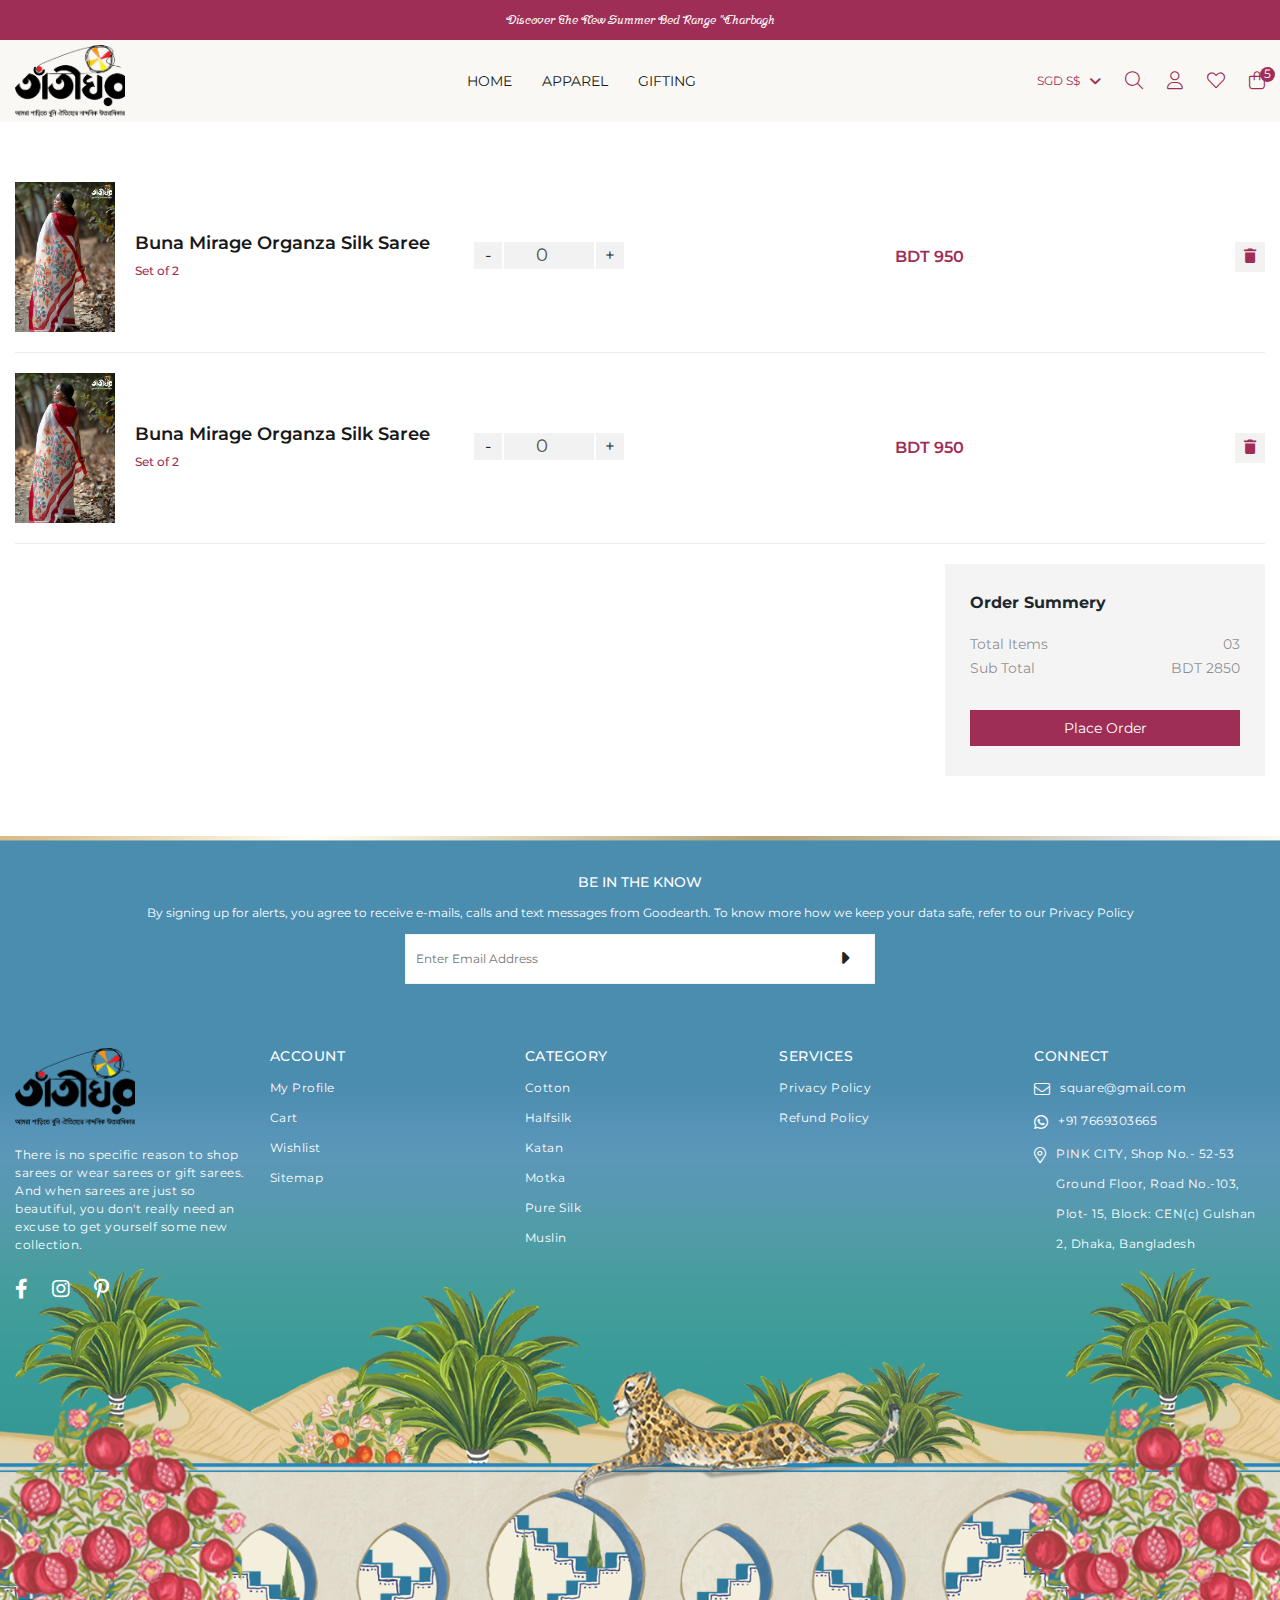
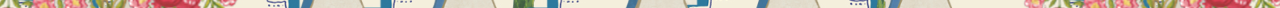
==== commit cf72eaac: "done" ====
--- a/cart.html
+++ b/cart.html
@@ -1101,6 +1101,7 @@
         </main>
         <!-- main end -->
 
+
         <!-- footer section -->
         <footer class="cls__footer_section">
             <!-- footer newsletter -->
@@ -1128,37 +1129,15 @@
                     <div class="cls__footer_wrapper">
                         <!-- item -->
                         <div class="cls__footer_item">
-                            <h5 class="cls__footer_navtitle">CONNECT</h5>
-                            <ul class="cls__footer_nav">
-                                <li>
-                                    <a href="mailto:square@gmail.com">
-                                        <span class="cls__footer_icon"><i class="fa-sharp fa-solid fa-envelope"></i></span>
-                                        <span class="cls__footer_text">square@gmail.com</span>
-                                    </a>
-                                </li>
-                                <li>
-                                    <a href="tel:+91 7669303665">
-                                        <span class="cls__footer_icon"><i class="fa-brands fa-whatsapp"></i></span>
-                                        <span class="cls__footer_text">+91 7669303665</span>
-                                    </a>
-                                </li>
-                                <li>
-                                    <a href="./filter.html">
-                                        <span class="cls__footer_icon"><i class="fa-sharp fa-solid fa-location-dot"></i></span>
-                                        <span class="cls__footer_text">Uttora Sector 9, Road No 3/D, House No 30</span>
-                                    </a>
-                                </li>
-                                <li>
-                                    <a href="./filter.html">
-                                        <span class="cls__footer_text">Monday - Saturday</span>
-                                    </a>
-                                </li>
-                                <li>
-                                    <a href="./filter.html">
-                                        <span class="cls__footer_text">9:30 am - 5:30 pm IST</span>
-                                    </a>
-                                </li>
-                            </ul>
+                            <!-- logo  -->
+                            <div class="logo">
+                                <a href="">
+                                    <img src="assets/image/tatighar/Tateeghar Logo-png.png" alt="">
+                                </a>
+                            </div>
+
+                            <p class="footer_about_text">There is no specific reason to shop sarees or wear sarees or gift sarees. And when sarees are just so beautiful, you don't really need an excuse to get yourself some new collection. 
+                            </p>
 
                             <!-- social icons -->
                             <div class="cls__footer_social">
@@ -1177,16 +1156,52 @@
                         </div>
                         <!-- item -->
                         <div class="cls__footer_item">
-                            <h5 class="cls__footer_navtitle">ABOUT US</h5>
+                            <h5 class="cls__footer_navtitle">Account</h5>
+                            <ul class="cls__footer_nav">
+                                <li>
+                                    <a href="./profile.html">
+                                        <span class="cls__footer_text">My Profile</span>
+                                    </a>
+                                </li>
+                                <li>
+                                    <a href="./cart.html">
+                                        <span class="cls__footer_text">Cart</span>
+                                    </a>
+                                </li>
+                                <li>
+                                    <a href="./wishlist.html">
+                                        <span class="cls__footer_text">Wishlist</span>
+                                    </a>
+                                </li>
+                                <li>
+                                    <a href="">
+                                        <span class="cls__footer_text">Sitemap</span>
+                                    </a>
+                                </li>
+                            </ul>
+                        </div>
+                        <!-- item -->
+                        <div class="cls__footer_item">
+                            <h5 class="cls__footer_navtitle">Category</h5>
                             <ul class="cls__footer_nav">
                                 <li>
                                     <a href="./filter.html">
-                                        <span class="cls__footer_text">Press</span>
-                                    </a>
-                                </li>
-                                <li>
+                                        <span class="cls__footer_text">Cotton</span>
+                                    </a>
                                     <a href="./filter.html">
-                                        <span class="cls__footer_text">Career</span>
+                                        <span class="cls__footer_text">Halfsilk</span>
+                                    </a>
+                                    <a href="./filter.html">
+                                        <span class="cls__footer_text">Katan</span>
+                                    </a>
+                                    <a href="./filter.html">
+                                        <span class="cls__footer_text">Motka</span>
+                                    </a>
+                                    <a href="./filter.html">
+                                        <span class="cls__footer_text">Pure Silk</span>
+                                    </a>
+                                    <a href="./filter.html">
+                                        <span class="cls__footer_text">Muslin</span>
                                     </a>
                                 </li>
                             </ul>
@@ -1196,121 +1211,35 @@
                             <h5 class="cls__footer_navtitle">SERVICES</h5>
                             <ul class="cls__footer_nav">
                                 <li>
-                                    <a href="./filter.html">
-                                        <span class="cls__footer_text">Cerise Program</span>
+                                    <a href="">
+                                        <span class="cls__footer_text">Privacy Policy</span>
+                                    </a>
+                                    <a href="">
+                                        <span class="cls__footer_text">Refund Policy</span>
+                                    </a>
+                                </li>
+                            </ul>
+                        </div>
+                        <!-- item -->
+                        <div class="cls__footer_item">
+                            <h5 class="cls__footer_navtitle">CONNECT</h5>
+                            <ul class="cls__footer_nav">
+                                <li>
+                                    <a href="mailto:square@gmail.com">
+                                        <span class="cls__footer_icon"><i class="fa-sharp fa-solid fa-envelope"></i></span>
+                                        <span class="cls__footer_text">square@gmail.com</span>
+                                    </a>
+                                </li>
+                                <li>
+                                    <a href="tel:+91 7669303665">
+                                        <span class="cls__footer_icon"><i class="fa-brands fa-whatsapp"></i></span>
+                                        <span class="cls__footer_text">+91 7669303665</span>
                                     </a>
                                 </li>
                                 <li>
                                     <a href="./filter.html">
-                                        <span class="cls__footer_text">Shop & Cafe Locator</span>
-                                    </a>
-                                </li>
-                                <li>
-                                    <a href="./filter.html">
-                                        <span class="cls__footer_text">Shop Experience</span>
-                                    </a>
-                                </li>
-                                <li>
-                                    <a href="./filter.html">
-                                        <span class="cls__footer_text">Corporate Gifting</span>
-                                    </a>
-                                </li>
-                                <li>
-                                    <a href="./filter.html">
-                                        <span class="cls__footer_text">Gift Card</span>
-                                    </a>
-                                </li>
-                                <li>
-                                    <a href="./filter.html">
-                                        <span class="cls__footer_text">Activate Gift Card</span>
-                                    </a>
-                                </li>
-                                <li>
-                                    <a href="./filter.html">
-                                        <span class="cls__footer_text">Good Earth Registry</span>
-                                    </a>
-                                </li>
-                                <li>
-                                    <a href="./filter.html">
-                                        <span class="cls__footer_text"></span>
-                                    </a>
-                                </li>
-                            </ul>
-                        </div>
-                        <!-- item -->
-                        <div class="cls__footer_item">
-                            <h5 class="cls__footer_navtitle">SERVICES</h5>
-                            <ul class="cls__footer_nav">
-                                <li>
-                                    <a href="./filter.html">
-                                        <span class="cls__footer_text">Cerise Program</span>
-                                    </a>
-                                </li>
-                                <li>
-                                    <a href="./filter.html">
-                                        <span class="cls__footer_text">Shop & Cafe Locator</span>
-                                    </a>
-                                </li>
-                                <li>
-                                    <a href="./filter.html">
-                                        <span class="cls__footer_text">Shop Experience</span>
-                                    </a>
-                                </li>
-                                <li>
-                                    <a href="./filter.html">
-                                        <span class="cls__footer_text">Corporate Gifting</span>
-                                    </a>
-                                </li>
-                                <li>
-                                    <a href="./filter.html">
-                                        <span class="cls__footer_text">Gift Card</span>
-                                    </a>
-                                </li>
-                                <li>
-                                    <a href="./filter.html">
-                                        <span class="cls__footer_text">Activate Gift Card</span>
-                                    </a>
-                                </li>
-                                <li>
-                                    <a href="./filter.html">
-                                        <span class="cls__footer_text">Good Earth Registry</span>
-                                    </a>
-                                </li>
-                                <li>
-                                    <a href="./filter.html">
-                                        <span class="cls__footer_text"></span>
-                                    </a>
-                                </li>
-                            </ul>
-                        </div>
-                        <!-- item -->
-                        <div class="cls__footer_item">
-                            <h5 class="cls__footer_navtitle">HELP</h5>
-                            <ul class="cls__footer_nav">
-                                
-                                <li>
-                                    <a href="./filter.html">
-                                        <span class="cls__footer_text">Safety Measures</span>
-                                    </a>
-                                </li>
-                                <li>
-                                    <a href="./filter.html">
-                                        <span class="cls__footer_text">Shipping & Payment</span>
-                                    </a>
-                                </li>
-                                <li>
-                                    <a href="./filter.html">
-                                        <span class="cls__footer_text">Track Order</span>
-                                    </a>
-                                </li>
-                                <li>
-                                    <a href="./filter.html">
-                                        <span class="cls__footer_text">Return & Exchanges</span>
-                                    </a>
-                                </li>
-                                <li>
-                                    <a href="./filter.html">
-                                        <span class="cls__footer_text">Terms Of Use</span>
+                                        <span class="cls__footer_icon"><i class="fa-sharp fa-solid fa-location-dot"></i></span>
+                                        <span class="cls__footer_text">PINK CITY, Shop No.- 52-53 Ground Floor, Road No.-103, Plot- 15, Block: CEN(c) Gulshan 2, Dhaka, Bangladesh</span>
                                     </a>
                                 </li>
                             </ul>
--- a/assets/css/global.css
+++ b/assets/css/global.css
@@ -31,7 +31,7 @@
 }
 
 :root{
-    --main-color: #336c5e;
+    --main-color: #9E2E56;
     --text-color: #191919;
     --primary-color: #9E2E56;
     --global-color: #FFFFFF;
@@ -89,7 +89,7 @@
     content: "\f053";
     display: grid;
     place-content: center;
-    background: var(--main-color);
+    background: var(--primary-color);
 }
 
 .slick-next::after {
@@ -154,13 +154,14 @@
     width: 100%;
     position: absolute;
     background: var(--global-color);
-    padding: 20px;
+    padding: 20px 20px 30px;
     top: 80%;
     left: 50%;
     transform: translateX(-50%);
     opacity: 0;
     visibility: hidden;
     transition: var(--transition);
+    box-shadow: 0px 5px 30px rgb(0 0 0 / 10%);
 }
 
 .header_search_input {
--- a/assets/css/main.css
+++ b/assets/css/main.css
@@ -1,4 +1,4 @@
-.cls__header_top{
+.cls__header_top {
     display: flex;
     justify-content: center;
     height: 40px;
@@ -6,7 +6,7 @@
     padding: 14px 31px 14px 31px;
     z-index: 1;
     position: relative;
-    background: #A17C48;
+    background: var(--primary-color);
 }
 
 .header_top_text {
@@ -34,8 +34,8 @@
     padding: 5px 0px;
 }
 
-.cls__header_logo{
-    width: 110px;
+.cls__header_logo {
+    width: 80px;
 }
 
 .cls__nav{
@@ -65,7 +65,7 @@
 
 .cls__mega_menu {
     position: absolute;
-    top: 50px;
+    top: 100%;
     width: 100%;
     left: 0px;
     background: var(--global-color);
@@ -331,7 +331,7 @@
 .cls__cartmenu_header {
     color: #fff;
     padding: 0px 20px;
-    background-color: #4c4c4c;
+    background-color: var(--primary-color);
     height: 56px;
     display: flex;
     align-items: center;
@@ -1302,7 +1302,7 @@
     color: var(--global-color);
 }
 
-.product_wish_list{
+.product_wish_list {
     position: absolute;
     top: 20px;
     left: 20px;
@@ -1310,6 +1310,14 @@
     opacity: 0;
     visibility: hidden;
     transition: var(--transition);
+    height: 30px;
+    width: 30px;
+    background: var(--global-color);
+    box-shadow: 0px 5px 30px rgb(0 0 0 / 10%);
+    border-radius: 50%;
+    display: grid;
+    place-content: center;
+    font-size: 14px;
 }
 
 .cls__filterproduct_wrapper .cls__product:hover .product_wish_list{
@@ -1319,7 +1327,7 @@
 
 .product_wish_list i{
     font-weight: 300;
-    color: #878787;
+    color: var(--primary-color);
 }
 
 .cls__product_content{
@@ -1344,12 +1352,12 @@
     color: #696969;
 }
 
-.modal-dialog{
+.cls__filter_body .modal-dialog{
     max-width: 1040px;
     width: 100%;
 }
 
-.modal-content {
+.cls__filter_body .modal-content {
     height: 768px;
     border-radius: 0px;
 }
@@ -1743,6 +1751,7 @@
     line-height: 20px;
     margin-bottom: 5px;
     font-weight: 600;
+    padding-right: 20px;
 }
 
 .product_weight_item {
@@ -1766,6 +1775,13 @@
     top: 10px;
     right: 0px;
     cursor: pointer;
+    height: 30px;
+    width: 30px;
+    background: #f2f2f2;
+    display: grid;
+    place-content: center;
+    color: var(--primary-color);
+    font-size: 14px;
 }
 
 .cart_product_price {
@@ -1814,4 +1830,338 @@
     font-size: 14px;
     line-height: 16px;
     display: block;
+}
+
+/* wrapper */
+
+.cls__form_wrapper {
+    max-width: 700px;
+    width: 100%;
+    margin: 0px auto;
+    padding: 20px;
+}
+
+.cls__form_title{
+    font-size: 24px;
+    color: var(--text-color);
+    margin-bottom: 20px;
+}
+
+.cls__form_inner {
+    margin-bottom: 20px;
+}
+
+.cls__form_inner sup{
+    color: red;
+}
+
+.cls__form_inner label {
+    font-size: 14px;
+    color: var(--text-color);
+    font-weight: 500;
+    margin-bottom: 10px;
+    line-height: 18px;
+}
+
+.cls__form_input,
+.cls__form_textarea {
+    background: transparent;
+    border: 1px solid rgb(24 23 23 / 40%);
+    height: 40px;
+}
+
+.cls__form_textarea{
+    height: 100px;
+}
+
+.cls__form_submit button{
+    border: 1px solid var(--text-color);
+    font-size: 14px;
+    font-weight: 600;
+    padding: 7px 25px;
+    transition: var(--transition);
+}
+
+.cls__form_submit button:hover{
+    background: var(--text-color);
+    color: var(--global-color);
+}
+
+.form__note{
+    font-size: 13px;
+    text-align: center;
+    margin-top: 20px;
+    color: var(--text-color);
+    font-weight: 500;
+}
+
+.form__note a{
+    color: var(--primary-color);
+}
+
+.profile_page_header {
+    margin-bottom: 50px;
+}
+
+.profile_wellcome p {
+    font-size: 20px;
+    font-weight: 500;
+    color: var(--textColor);
+    margin-bottom: 8px;
+}
+
+.profile_name p {
+    font-size: 24px;
+    color: var(--primary);
+    font-weight: 600;
+}
+
+.profile_wrapper {
+    display: flex;
+    align-items: flex-start;
+    justify-content: space-between;
+    flex-direction: column;
+    gap: 20px;
+}
+
+.profile_tab {
+    width: 100%;
+    display: flex;
+    align-items: flex-start;
+    justify-content: flex-start;
+    gap: 20px;
+}
+
+.profile_tab_content {
+    width: 100%;
+    padding: 15px;
+}
+
+
+.nav-pills .nav-link,
+.profle_logout {
+    border-radius: 0px !important;
+    width: auto;
+    text-align: left;
+    font-size: 18px;
+    line-height: 28px;
+    color: var(--textColor);
+    font-weight: 500;
+}
+
+.profle_logout {
+    border: none;
+    outline: none;
+    background: transparent;
+    padding: 0.5rem 1rem;
+}
+
+.nav-pills .nav-link.active {
+    color: var(--global-color);
+    background-color: var(--primary-color);
+}
+
+
+.profile_dash_wrapper,
+.profile_courser_wrapper {
+    display: grid;
+    grid-template-columns: repeat(1, 1fr);
+    grid-gap: 20px;
+}
+
+.profile_dash_item {
+    padding: 30px 20px;
+    text-align: center;
+    background-color: #fff;
+    box-shadow: 0px 5px 30px rgba(0, 0, 0, 0.10);
+    border-radius: 6px;
+}
+
+.profile_dash_item_icon {
+    height: 50px;
+    width: 50px;
+    background-color: #ededed;
+    border-radius: 50%;
+    display: grid;
+    place-content: center;
+    font-size: 24px;
+    color: var(--text-color);
+    margin: 0px auto 20px;
+    border: 1px solid #b3b3b3;
+}
+
+.profile_dash_item_number,
+.profile_dash_item_title {
+    font-size: 34px;
+    line-height: 34px;
+    font-weight: 500;
+    color: var(--primary-color);
+    margin-bottom: 15px;
+}
+.profile_dash_item_title {
+    margin-bottom: 0px;
+    font-size: 18px;
+    line-height: 30px;
+    font-weight: 600;
+    color: var(--text-color);
+}
+
+.profile_details_title {
+    font-size: 24px;
+    color: var(--primary-color);
+    line-height: 34px;
+    font-weight: 500;
+    margin-bottom: 20px;
+}
+
+
+.profle_table tbody tr {
+    margin-bottom: 20px;
+    display: block;
+}
+
+.profle_table tbody tr td:first-child {
+    min-width: 200px;
+}
+
+.profle_table tbody tr td {
+    font-size: 17px;
+    color: var(--textColor);
+    line-height: 26px;
+    font-weight: 400;
+}
+
+.profile_adress_wrapper {
+    display: flex;
+    align-items: stretch;
+    justify-content: flex-start;
+    gap: 24px;
+    flex-wrap: wrap;
+}
+
+.address_item {
+    width: 100%;
+    padding: 20px;
+    box-shadow: 0px 5px 30px rgb(0 0 0 / 10%);
+    border-radius: 6px;
+    border: 1px solid var(--primary-color);
+}
+
+.adress_item_title {
+    font-size: 16px;
+    font-weight: 500;
+    color: var(--main-color);
+    margin-bottom: 10px;
+}
+
+.adress_item_text {
+    font-size: 14px;
+    font-weight: 500;
+    color: var(--text-color);
+}
+
+.address_btn {
+    display: flex;
+    gap: 6px;
+}
+
+.address_btn button {
+    height: 25px;
+    width: 25px;
+    display: grid;
+    place-content: center;
+    background-color: #d0d0d0;
+    border-radius: 4px;
+    font-size: 14px;
+    color: var(--primary-color);
+}
+
+.add_adress{
+    margin-top: 20px;
+}
+
+.add_adress_btn{
+    display: inline-block;
+    padding: 7px 20px;
+    background: var(--primary-color);
+    color: var(--global-color);
+    border-radius: 6px;
+}
+
+.checkout_title {
+    font-size: 32px;
+    color: var(--text-color);
+    margin-bottom: 20px;
+}
+
+.checkout_wrapper{
+    display: flex;
+    align-items: self-start;
+    justify-content: space-between;
+    gap: 24px;
+    flex-direction: column;
+}
+
+.checkout_form {
+    width: 100%;
+    display: flex;
+    align-items: center;
+    gap: 0 24px;
+    flex-wrap: wrap;
+}
+
+.checkout_right{
+    width: 100%;
+}
+
+.checkout_form .cls__form_inner{
+    width: 100%;
+}
+
+.checkout_form .cls__form_inner:last-child{
+    width: 100%;
+}
+
+.checkout_right .order_sumury{
+    max-width: 100%;
+}
+
+.payment_wrapper {
+    display: flex;
+    align-items: stretch;
+    justify-content: space-between;
+    gap: 12px;
+}
+
+.payment_item{
+    cursor: pointer;
+    width: 100%;
+}
+
+.payment_item input {
+    appearance: none;
+}
+
+.payment_item input:checked ~ .payment_image img{
+    border: 2px solid var(--primary-color);
+    border-radius: 12px;
+}
+
+.order_btn{
+    padding: 9px 25px;
+    color: var(--global-color);
+    background: var(--primary-color);
+    font-weight: 500;
+}
+
+.footer_about_text{
+    font-size: 12px;
+    font-weight: 400;
+    letter-spacing: 0.50px;
+    color: var(--global-color);
+}
+
+.logo{
+    width: 120px;
+    margin-bottom: 20px;
 }--- a/assets/css/responsive.css
+++ b/assets/css/responsive.css
@@ -5,7 +5,7 @@
     }
 
     .cls__footer_wrapper {
-        grid-template-columns: repeat(2, auto);
+        grid-template-columns: repeat(2, 1fr);
     }
 
     .cls__trending_wrapper{
@@ -60,7 +60,7 @@
     }
 
     .cls__footer_wrapper {
-        grid-template-columns: repeat(3, auto);
+        grid-template-columns: repeat(3, 1fr);
     }
 
     .cls__cartmenu_content{
@@ -70,6 +70,18 @@
     .product_variation{
         flex-direction: row;
         align-items: center;
+    }
+
+    .profile_dash_wrapper, .profile_courser_wrapper {
+        grid-template-columns: repeat(2, 1fr);
+    }
+
+    .address_item {
+        width: calc(50% - 12px);
+    }
+
+    .checkout_form .cls__form_inner{
+        width: calc(50% - 12px);
     }
 }
 
@@ -104,7 +116,7 @@
     }
 
     .cls__footer_wrapper {
-        grid-template-columns: repeat(4, auto);
+        grid-template-columns: repeat(4, 1fr);
     }
 
     .cls__trending_wrapper{
@@ -151,6 +163,14 @@
     .cart_cross_btn {
         position: unset;
     }
+    .profile_dash_wrapper, .profile_courser_wrapper {
+        grid-template-columns: repeat(3, 1fr);
+    }
+
+    .cls__header_logo{
+        width: 110px;
+    }
+    
 }
 
 /* 1024 */
@@ -224,6 +244,41 @@
         line-height: 24px;
     }
     
+    .profile_wrapper {
+        flex-direction: row;
+        border-top: 1px solid rgb(109 40 217 / 10%);
+    }
+
+    .profile_tab {
+        width: 320px;
+        flex-direction: column;
+        border-right: 1px solid rgb(109 40 217 / 10%);
+        padding-top: 20px;
+        padding-bottom: 50px;
+    }
+
+    .profile_tab_content {
+        width: calc(100% - 320px);
+        padding: 30px 20px;
+    }
+
+    .nav-pills .nav-link {
+        border-radius: 0px !important;
+        width: 100%;
+        text-align: left;
+    }
+
+    .checkout_wrapper{
+        flex-direction: row;
+    }
+    
+    .checkout_form {
+        width: 60%;
+    }
+    
+    .checkout_right{
+        width: 40%;
+    }
 }
 
 /* 1240 */
@@ -244,7 +299,7 @@
     }
 
     .cls__footer_wrapper {
-        grid-template-columns: repeat(5, auto);
+        grid-template-columns: repeat(5, 1fr);
     }
     .cls__footer_content{
         background-image: url(../image/footer/Footer-Tangier1.jpg);
@@ -264,4 +319,8 @@
     .cls__filter_content {
         width: calc(100% - 424px);
     }
+
+    .address_item {
+        width: calc(33.33% - 16px);
+    }
 }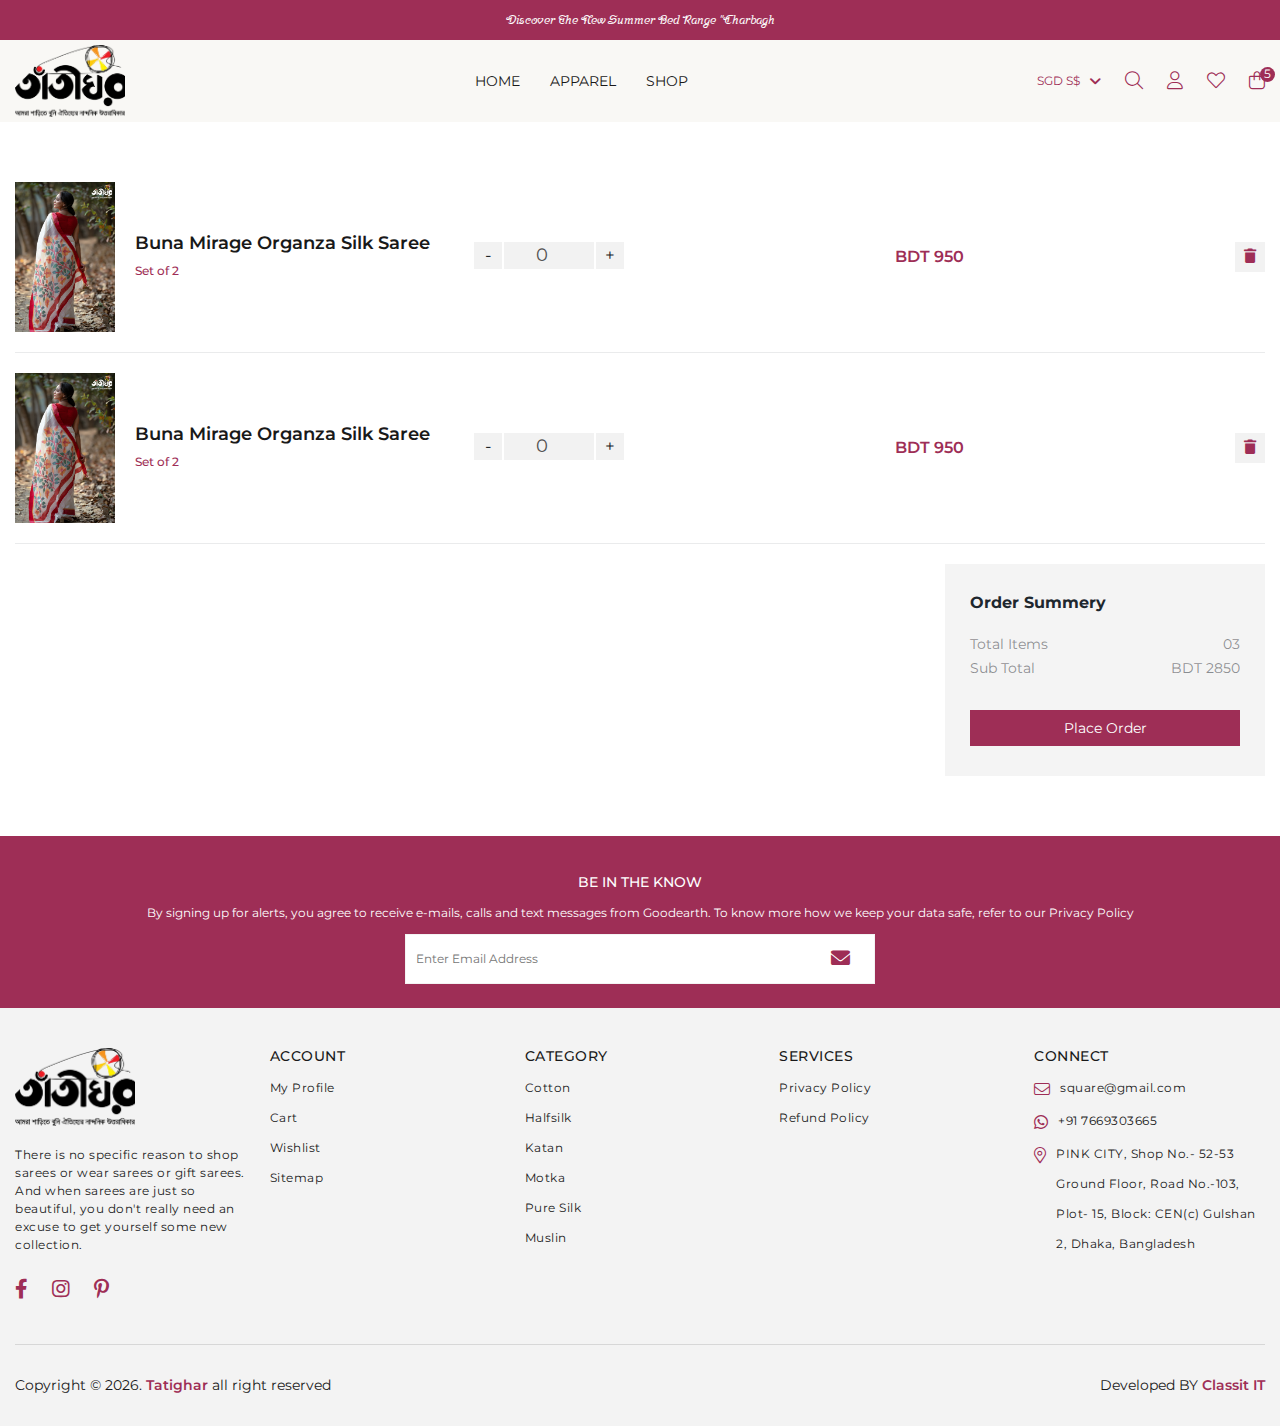
==== commit 551ed31e: "complte without site map" ====
--- a/cart.html
+++ b/cart.html
@@ -19,7 +19,7 @@
         <link rel="stylesheet" href="assets/css/fontawesome.min.css">
         <!-- slick slider -->
         <link rel="stylesheet" href="assets/css/slick.css">
-        <link rel="stylesheet" href="assets/css/demo.css">
+
         <!-- css file link -->
         <link rel="stylesheet" href="assets/css/global.css">
         <link rel="stylesheet" href="assets/css/main.css">
@@ -41,7 +41,7 @@
                     <div class="cls__wrapper">
                         <!-- mobile toggler -->
                         <div class="cls__mobile_toggle d-block d-lg-none">
-                            <a class="toggle d-block d-lg-none">
+                            <a class="toggle d-block d-lg-none" id="toggle">
                                 <i class="fa-solid fa-bars"></i></span>
                             </a>
                         </div>
@@ -52,637 +52,27 @@
                             </a>
                         </div>
                         <!-- nav -->
-                        <div class="cls__nav d-none d-lg-block">
-                            <ul>
-                                <li>
-                                    <a href="./filter.html">HOME</a>
-                                    <!-- mega menu -->
-                                    <div class="cls__mega_menu">
-                                        <div class="cls__megha_content">
-                                            <!-- megha wrapper -->
-                                            <div class="cls__megha_wrapper">
-                                                <!-- megha item -->
-                                                <div class="cls__megha_item">
-                                                    <!-- item content -->
-                                                    <div class="cls__megha_item_content cls__padding_ten">
-                                                        <h4 class="cls_megha_title">TANGIER</h4>
-                                                        <!-- header image -->
-                                                        <a href="./filter.html" class="cls__megha_imgae">
-                                                            <img src="assets/image/header/44543MicrosoftTeams-image.png" alt="">
-                                                            <p class="cls__header_imgae_text">Shop Mirage</p>
-                                                        </a>
-                                                    </div>
-                                                </div>
-                                                <!-- megha item -->
-                                                <div class="cls__megha_item cls__borderRight">
-                                                    <!-- item content -->
-                                                    <div class="cls__megha_item_content cls__padding_twenty">
-                                                        <h4 class="cls_megha_title">TANGIER</h4>
-                                                        <!-- header image -->
-                                                        <a href="./filter.html" class="cls__megha_imgae">
-                                                            <img src="assets/image/header/52200833347.jpg" alt="">
-                                                            <p class="cls__header_imgae_text">Shop Mirage</p>
-                                                        </a>
-                                                        <!-- header image -->
-                                                        <a href="./filter.html" class="cls__megha_imgae">
-                                                            <img src="assets/image/header/978535.jpg" alt="">
-                                                            <p class="cls__header_imgae_text">Shop Mirage</p>
-                                                        </a>
-                                                        <!-- header image -->
-                                                        <a href="./filter.html" class="cls__megha_imgae">
-                                                            <img src="assets/image/header/86783Menu-Coco-Loco.jpg" alt="">
-                                                            <p class="cls__header_imgae_text">Shop Mirage</p>
-                                                        </a>
-                                                    </div>
-                                                </div>
-                                                <!-- megha item -->
-                                                <div class="cls__megha_item">
-                                                    <!-- item content -->
-                                                    <div class="cls__megha_item_content">
-                                                        <!-- header block -->
-                                                        <div class="cls__nav_block">
-                                                            <h4 class="cls_megha_title">DINING</h4>
-                                                            <!-- navblock list -->
-                                                            <ul class="cls__navblock_list">
-                                                                <li>
-                                                                    <a href="./filter.html">Design Collection</a>
-                                                                </li>
-                                                                <li>
-                                                                    <a href="./filter.html">Dinnerware</a>
-                                                                </li>
-                                                                <li>
-                                                                    <a href="./filter.html">Cutlery</a>
-                                                                </li>
-                                                                <li>
-                                                                    <a href="./filter.html">Serveware</a>
-                                                                </li>
-                                                                <li>
-                                                                    <a href="./filter.html">Table Linen</a>
-                                                                </li>
-                                                                <li>
-                                                                    <a href="./filter.html">DRINKWARE & BAR</a>
-                                                                </li>
-                                                            </ul>
-                                                        </div>
-                                                        <!-- header block -->
-                                                        <div class="cls__nav_block">
-                                                            <h4 class="cls_megha_title">DRINKWARE & BAR</h4>
-                                                            <!-- navblock list -->
-                                                            <ul class="cls__navblock_list">
-                                                                <li>
-                                                                    <a href="./filter.html">Tea & Coffee Sets</a>
-                                                                </li>
-                                                                <li>
-                                                                    <a href="./filter.html">Mugs</a>
-                                                                </li>
-                                                                <li>
-                                                                    <a href="./filter.html">Glasses</a>
-                                                                </li>
-                                                                <li>
-                                                                    <a href="./filter.html">Barware</a>
-                                                                </li>
-                                                                <li>
-                                                                    <a href="./filter.html">Trays</a>
-                                                                </li>
-                                                                <li>
-                                                                    <a href="./filter.html">KIDS</a>
-                                                                </li>
-                                                            </ul>
-                                                        </div>
-                                                        <!-- header block -->
-                                                        <div class="cls__nav_block">
-                                                            <h4 class="cls_megha_title">KIDS</h4>
-                                                            <!-- navblock list -->
-                                                            <ul class="cls__navblock_list">
-                                                                <li>
-                                                                    <a href="./filter.html">Newborn Gifting</a>
-                                                                </li>
-                                                                <li>
-                                                                    <a href="./filter.html">Bed & Bath</a>
-                                                                </li>
-                                                                <li>
-                                                                    <a href="./filter.html">Play & Learn</a>
-                                                                </li>
-                                                            </ul>
-                                                        </div>
-                                                    </div>
-                                                </div>
-                                                <!-- megha item -->
-                                                <div class="cls__megha_item">
-                                                    <!-- item content -->
-                                                    <div class="cls__megha_item_content">
-                                                        <!-- header block -->
-                                                        <div class="cls__nav_block">
-                                                            <h4 class="cls_megha_title">DECOR</h4>
-                                                            <!-- navblock list -->
-                                                            <ul class="cls__navblock_list">
-                                                                <li>
-                                                                    <a href="./filter.html">Vases</a>
-                                                                </li>
-                                                                <li>
-                                                                    <a href="./filter.html">Lanterns & Votives</a>
-                                                                </li>
-                                                                <li>
-                                                                    <a href="./filter.html">Centerpieces & Accessories</a>
-                                                                </li>
-                                                                <li>
-                                                                    <a href="./filter.html">Candles & Stands</a>
-                                                                </li>
-                                                                <li>
-                                                                    <a href="./filter.html">Papier Mache</a>
-                                                                </li>
-                                                                <li>
-                                                                    <a href="./filter.html">Decoupage</a>
-                                                                </li>
-                                                                <li>
-                                                                    <a href="./filter.html">Journals</a>
-                                                                </li>
-                                                                <li>
-                                                                    <a href="./filter.html">Wallcoverings</a>
-                                                                </li>
-                                                            </ul>
-                                                        </div>
-                                                        <!-- header block -->
-                                                        <div class="cls__nav_block">
-                                                            <h4 class="cls_megha_title">HOME TEXTILES</h4>
-                                                            <!-- navblock list -->
-                                                            <ul class="cls__navblock_list">
-                                                                <li>
-                                                                    <a href="./filter.html">Bed Collections</a>
-                                                                </li>
-                                                                <li>
-                                                                    <a href="./filter.html">White Essentials</a>
-                                                                </li>
-                                                                <li>
-                                                                    <a href="./filter.html">Bedspreads</a>
-                                                                </li>
-                                                                <li>
-                                                                    <a href="./filter.html">Quilts & Dohars</a>
-                                                                </li>
-                                                                <li>
-                                                                    <a href="./filter.html">Bolsters & Shams</a>
-                                                                </li>
-                                                                <li>
-                                                                    <a href="./filter.html">Curtains & Yardage</a>
-                                                                </li>
-                                                                <li>
-                                                                    <a href="./filter.html">Dhurries</a>
-                                                                </li>
-                                                                <li>
-                                                                    <a href="./filter.html">Cushions</a>
-                                                                </li>
-                                                            </ul>
-                                                        </div>
-                                                    </div>
-                                                </div>
-                                                <!-- megha item -->
-                                                <div class="cls__megha_item">
-                                                    <!-- item content -->
-                                                    <div class="cls__megha_item_content cls__padding_twenty">
-                                                        <h4 class="cls_megha_title">CUSHIONS</h4>
-                                                        <!-- header image -->
-                                                        <a href="./filter.html" class="cls__megha_imgae">
-                                                            <img src="assets/image/header/collection1.jpg" alt="">
-                                                            <p class="cls__header_imgae_text">Cushion Collections</p>
-                                                        </a>
-                                                        <!-- header image -->
-                                                        <a href="./filter.html" class="cls__megha_imgae">
-                                                            <img src="assets/image/header/collection2.jpg" alt="">
-                                                            <p class="cls__header_imgae_text">Prints</p>
-                                                        </a>
-                                                        <!-- header image -->
-                                                        <a href="./filter.html" class="cls__megha_imgae">
-                                                            <img src="assets/image/header/collection3.jpg" alt="">
-                                                            <p class="cls__header_imgae_text">Embroidered & Brocades</p>
-                                                        </a>
-                                                    </div>
-                                                </div>
-                                                <!-- megha item -->
-                                                <div class="cls__megha_item">
-                                                    <!-- item content -->
-                                                    <div class="cls__megha_item_content cls__padding_ten">
-                                                        <h4 class="cls_megha_title">ANCIENT RITUALS</h4>
-                                                        <!-- header image -->
-                                                        <a href="./filter.html" class="cls__megha_imgae">
-                                                            <img src="assets/image/header/collection4.jpg" alt="">
-                                                        </a>
-                                                        <!-- cls block -->
-                                                        <div class="cls__nav_block cls__p_0">
-                                                            <ul class="cls__navblock_list">
-                                                                <li>
-                                                                    <a href="./filter.html">Ancient Rituals</a>
-                                                                </li>
-                                                                <li>
-                                                                    <a href="./filter.html">Incense & Dhuna</a>
-                                                                </li>
-                                                                <li>
-                                                                    <a href="./filter.html">Copperware</a>
-                                                                </li>
-                                                                <li>
-                                                                    <a href="./filter.html">Kansa</a>
-                                                                </li>
-                                                                <li>
-                                                                    <a href="./filter.html">Honey</a>
-                                                                </li>
-                                                            </ul>
-                                                        </div>
-                                                        <!-- cls block -->
-                                                        <div class="cls__nav_block cls__p_0">
-                                                            <h4 class="cls_megha_title">BATH & FRAGRANCE</h4>
-                                                            <!-- navblock list -->
-                                                            <ul class="cls__navblock_list">
-                                                                <li>
-                                                                    <a href="./filter.html">Aromatherapy</a>
-                                                                </li>
-                                                                <li>
-                                                                    <a href="./filter.html">Bath & Bodycare</a>
-                                                                </li>
-                                                                <li>
-                                                                    <a href="./filter.html">Bathroom Accessories</a>
-                                                                </li>
-                                                                <li>
-                                                                    <a href="./filter.html">Towels</a>
-                                                                </li>
-                                                                <li>
-                                                                    <a href="./filter.html"></a>
-                                                                </li>
-                                                                <li>
-                                                                    <a href="./filter.html"></a>
-                                                                </li>
-                                                            </ul>
-                                                        </div>
-                                                    </div>
-                                                </div>
-                                            </div>
-                                        </div>
-                                    </div>
+                        <div class="cls__nav">
+                            <!-- mobile logo -->
+                            <div class="d-lg-none d-flex justify-content-between">
+                                <!-- mobile logo -->
+                                <li class="logo_mobile">
+                                    <img src="assets/image/tatighar/Tateeghar Logo-png.png" alt="">
+                                </li>
+                                <span class="nav_cross">
+                                    <i class="fa-solid fa-xmark"></i>
+                                </span>
+                            </div>
+                            <!-- logo -->
+                            <ul>    
+                                <li>
+                                    <a href="./index.html">HOME</a>
                                 </li>
                                 <li>
                                     <a href="./filter.html">APPAREL</a>
-                                    <!-- mega menu -->
-                                    <div class="cls__mega_menu">
-                                        <div class="cls__megha_content">
-                                            <!-- megha wrapper -->
-                                            <div class="cls__megha_wrapper">
-                                                <!-- megha item -->
-                                                <div class="cls__megha_item">
-                                                    <!-- item content -->
-                                                    <div class="cls__megha_item_content cls__padding_twenty">
-                                                        <h4 class="cls_megha_title">ALL COLLECTION</h4>
-                                                        <!-- header image -->
-                                                        <a href="./filter.html" class="cls__megha_imgae">
-                                                            <img src="assets/image/header/g1.jpg" alt="">
-                                                            <p class="cls__header_imgae_text">Samiha</p>
-                                                        </a>
-                                                        <!-- header image -->
-                                                        <a href="./filter.html" class="cls__megha_imgae">
-                                                            <img src="assets/image/header/g2.jpg" alt="">
-                                                            <p class="cls__header_imgae_text">Occasion Wear</p>
-                                                        </a>
-                                                        <!-- header image -->
-                                                        <a href="./filter.html" class="cls__megha_imgae">
-                                                            <img src="assets/image/header/g3.jpg" alt="">
-                                                            <p class="cls__header_imgae_text">Rozana Essentials</p>
-                                                        </a>
-                                                    </div>
-                                                </div>
-                                                <!-- megha item -->
-                                                <div class="cls__megha_item">
-                                                    <!-- item content -->
-                                                    <div class="cls__megha_item_content">
-                                                        <!-- header block -->
-                                                        <div class="cls__nav_block">
-                                                            <h4 class="cls_megha_title">DINING</h4>
-                                                            <!-- navblock list -->
-                                                            <ul class="cls__navblock_list">
-                                                                <li>
-                                                                    <a href="./filter.html">Design Collection</a>
-                                                                </li>
-                                                                <li>
-                                                                    <a href="./filter.html">Dinnerware</a>
-                                                                </li>
-                                                                <li>
-                                                                    <a href="./filter.html">Cutlery</a>
-                                                                </li>
-                                                                <li>
-                                                                    <a href="./filter.html">Serveware</a>
-                                                                </li>
-                                                                <li>
-                                                                    <a href="./filter.html">Table Linen</a>
-                                                                </li>
-                                                                <li>
-                                                                    <a href="./filter.html">DRINKWARE & BAR</a>
-                                                                </li>
-                                                            </ul>
-                                                        </div>
-                                                        <!-- header block -->
-                                                        <div class="cls__nav_block">
-                                                            <h4 class="cls_megha_title">DRINKWARE & BAR</h4>
-                                                            <!-- navblock list -->
-                                                            <ul class="cls__navblock_list">
-                                                                <li>
-                                                                    <a href="./filter.html">Tea & Coffee Sets</a>
-                                                                </li>
-                                                                <li>
-                                                                    <a href="./filter.html">Mugs</a>
-                                                                </li>
-                                                                <li>
-                                                                    <a href="./filter.html">Glasses</a>
-                                                                </li>
-                                                                <li>
-                                                                    <a href="./filter.html">Barware</a>
-                                                                </li>
-                                                                <li>
-                                                                    <a href="./filter.html">Trays</a>
-                                                                </li>
-                                                                <li>
-                                                                    <a href="./filter.html">KIDS</a>
-                                                                </li>
-                                                            </ul>
-                                                        </div>
-                                                        <!-- header block -->
-                                                        <div class="cls__nav_block">
-                                                            <h4 class="cls_megha_title">KIDS</h4>
-                                                            <!-- navblock list -->
-                                                            <ul class="cls__navblock_list">
-                                                                <li>
-                                                                    <a href="./filter.html">Newborn Gifting</a>
-                                                                </li>
-                                                                <li>
-                                                                    <a href="./filter.html">Bed & Bath</a>
-                                                                </li>
-                                                                <li>
-                                                                    <a href="./filter.html">Play & Learn</a>
-                                                                </li>
-                                                            </ul>
-                                                        </div>
-                                                    </div>
-                                                </div>
-                                                <!-- megha item -->
-                                                <div class="cls__megha_item">
-                                                    <!-- item content -->
-                                                    <div class="cls__megha_item_content">
-                                                        <!-- header block -->
-                                                        <div class="cls__nav_block">
-                                                            <h4 class="cls_megha_title">DECOR</h4>
-                                                            <!-- navblock list -->
-                                                            <ul class="cls__navblock_list">
-                                                                <li>
-                                                                    <a href="./filter.html">Vases</a>
-                                                                </li>
-                                                                <li>
-                                                                    <a href="./filter.html">Lanterns & Votives</a>
-                                                                </li>
-                                                                <li>
-                                                                    <a href="./filter.html">Centerpieces & Accessories</a>
-                                                                </li>
-                                                                <li>
-                                                                    <a href="./filter.html">Candles & Stands</a>
-                                                                </li>
-                                                                <li>
-                                                                    <a href="./filter.html">Papier Mache</a>
-                                                                </li>
-                                                                <li>
-                                                                    <a href="./filter.html">Decoupage</a>
-                                                                </li>
-                                                                <li>
-                                                                    <a href="./filter.html">Journals</a>
-                                                                </li>
-                                                                <li>
-                                                                    <a href="./filter.html">Wallcoverings</a>
-                                                                </li>
-                                                            </ul>
-                                                        </div>
-                                                        <!-- header block -->
-                                                        <div class="cls__nav_block">
-                                                            <h4 class="cls_megha_title">HOME TEXTILES</h4>
-                                                            <!-- navblock list -->
-                                                            <ul class="cls__navblock_list">
-                                                                <li>
-                                                                    <a href="./filter.html">Bed Collections</a>
-                                                                </li>
-                                                                <li>
-                                                                    <a href="./filter.html">White Essentials</a>
-                                                                </li>
-                                                                <li>
-                                                                    <a href="./filter.html">Bedspreads</a>
-                                                                </li>
-                                                                <li>
-                                                                    <a href="./filter.html">Quilts & Dohars</a>
-                                                                </li>
-                                                                <li>
-                                                                    <a href="./filter.html">Bolsters & Shams</a>
-                                                                </li>
-                                                                <li>
-                                                                    <a href="./filter.html">Curtains & Yardage</a>
-                                                                </li>
-                                                                <li>
-                                                                    <a href="./filter.html">Dhurries</a>
-                                                                </li>
-                                                                <li>
-                                                                    <a href="./filter.html">Cushions</a>
-                                                                </li>
-                                                            </ul>
-                                                        </div>
-                                                    </div>
-                                                </div>
-                                                <!-- megha item -->
-                                                <div class="cls__megha_item cls__borderRight">
-                                                    <!-- item content -->
-                                                    <div class="cls__megha_item_content cls__padding_ten">
-                                                        <h4 class="cls_megha_title">FLOW</h4>
-                                                        <!-- header image -->
-                                                        <a href="./filter.html" class="cls__megha_imgae">
-                                                            <img src="assets/image/header/gg4.jpg" alt="">
-                                                        </a>
-                                                        <div class="cls__nav_block cls__p_0">
-                                                            <ul class="cls__navblock_list">
-                                                                <li>
-                                                                    <a href="./filter.html">Ancient Rituals</a>
-                                                                </li>
-                                                                <li>
-                                                                    <a href="./filter.html">Incense &amp; Dhuna</a>
-                                                                </li>
-                                                                <li>
-                                                                    <a href="./filter.html">Copperware</a>
-                                                                </li>
-                                                                <li>
-                                                                    <a href="./filter.html">Kansa</a>
-                                                                </li>
-                                                                <li>
-                                                                    <a href="./filter.html">Honey</a>
-                                                                </li>
-                                                            </ul>
-                                                        </div>
-                                                    </div>
-                                                </div>
-                                                <!-- megha item -->
-                                                <div class="cls__megha_item">
-                                                    <!-- item content -->
-                                                    <div class="cls__megha_item_content">
-                                                        <!-- header block -->
-                                                        <div class="cls__nav_block">
-                                                            <h4 class="cls_megha_title">DINING</h4>
-                                                            <!-- navblock list -->
-                                                            <ul class="cls__navblock_list">
-                                                                <li>
-                                                                    <a href="./filter.html">Design Collection</a>
-                                                                </li>
-                                                                <li>
-                                                                    <a href="./filter.html">Dinnerware</a>
-                                                                </li>
-                                                            </ul>
-                                                        </div>
-                                                    </div>
-                                                </div>
-                                                <!-- megha item -->
-                                                <div class="cls__megha_item">
-                                                    <!-- item content -->
-                                                    <div class="cls__megha_item_content cls__padding_ten">
-                                                        <h4 class="cls_megha_title">ANCIENT RITUALS</h4>
-                                                        <!-- header image -->
-                                                        <a href="./filter.html" class="cls__megha_imgae">
-                                                            <img src="assets/image/header/daimind.jpg" alt="">
-                                                            <p class="cls__header_imgae_text">Shop Mirage</p>
-                                                            <p class="cls__megha_inner_text">Lorem ipsum dolor sit amet consectetur adipisicing elit. Cupiditate, tempora mollitia.</p>
-                                                        </a>
-                                                    </div>
-                                                </div>
-                                            </div>
-                                        </div>
-                                    </div>
-                                </li>
-                                <li>
-                                    <a href="./filter.html">GIFTING</a>
-                                    <!-- mega menu -->
-                                    <div class="cls__mega_menu">
-                                        <div class="cls__megha_content">
-                                            <!-- megha wrapper -->
-                                            <div class="cls__megha_wrapper">
-                                                <!-- megha item -->
-                                                <div class="cls__megha_item">
-                                                    <!-- item content -->
-                                                    <div class="cls__megha_item_content cls__padding_ten">
-                                                        <h4 class="cls_megha_title">TANGIER</h4>
-                                                        <!-- header image -->
-                                                        <a href="./filter.html" class="cls__megha_imgae">
-                                                            <img src="assets/image/header/image.jpg" alt="">
-                                                            <p class="cls__header_imgae_text">Shop Mirage</p>
-                                                        </a>
-                                                    </div>
-                                                </div>
-                                                <!-- megha item -->
-                                                <div class="cls__megha_item">
-                                                    <!-- item content -->
-                                                    <div class="cls__megha_item_content">
-                                                        <!-- header block -->
-                                                        <div class="cls__nav_block">
-                                                            <h4 class="cls_megha_title">DINING</h4>
-                                                            <!-- navblock list -->
-                                                            <ul class="cls__navblock_list">
-                                                                <li>
-                                                                    <a href="./filter.html">Design Collection</a>
-                                                                </li>
-                                                                <li>
-                                                                    <a href="./filter.html">Dinnerware</a>
-                                                                </li>
-                                                                <li>
-                                                                    <a href="./filter.html">Cutlery</a>
-                                                                </li>
-                                                                <li>
-                                                                    <a href="./filter.html">Serveware</a>
-                                                                </li>
-                                                                <li>
-                                                                    <a href="./filter.html">Table Linen</a>
-                                                                </li>
-                                                                <li>
-                                                                    <a href="./filter.html">DRINKWARE & BAR</a>
-                                                                </li>
-                                                            </ul>
-                                                        </div>
-                                                        <!-- header block -->
-                                                        <div class="cls__nav_block">
-                                                            <h4 class="cls_megha_title">DRINKWARE & BAR</h4>
-                                                            <!-- navblock list -->
-                                                            <ul class="cls__navblock_list">
-                                                                <li>
-                                                                    <a href="./filter.html">Tea & Coffee Sets</a>
-                                                                </li>
-                                                                <li>
-                                                                    <a href="./filter.html">Mugs</a>
-                                                                </li>
-                                                                <li>
-                                                                    <a href="./filter.html">Glasses</a>
-                                                                </li>
-                                                                <li>
-                                                                    <a href="./filter.html">Barware</a>
-                                                                </li>
-                                                                <li>
-                                                                    <a href="./filter.html">Trays</a>
-                                                                </li>
-                                                                <li>
-                                                                    <a href="./filter.html">KIDS</a>
-                                                                </li>
-                                                            </ul>
-                                                        </div>
-                                                    </div>
-                                                </div>
-                                                <!-- megha item -->
-                                                <div class="cls__megha_item cls__borderRight">
-                                                    <!-- item content -->
-                                                    <div class="cls__megha_item_content cls__padding_twenty">
-                                                        <h4 class="cls_megha_title">TANGIER</h4>
-                                                        <!-- header image -->
-                                                        <a href="./filter.html" class="cls__megha_imgae">
-                                                            <img src="assets/image/header/52200833347.jpg" alt="">
-                                                            <p class="cls__header_imgae_text">Shop Mirage</p>
-                                                        </a>
-                                                        <!-- header image -->
-                                                        <a href="./filter.html" class="cls__megha_imgae">
-                                                            <img src="assets/image/header/978535.jpg" alt="">
-                                                            <p class="cls__header_imgae_text">Shop Mirage</p>
-                                                        </a>
-                                                    </div>
-                                                </div>
-                                                <!-- megha item -->
-                                                <div class="cls__megha_item">
-                                                    <!-- item content -->
-                                                    <div class="cls__megha_item_content cls__padding_ten">
-                                                        <h4 class="cls_megha_title">TANGIER</h4>
-                                                        <!-- header image -->
-                                                        <a href="./filter.html" class="cls__megha_imgae">
-                                                            <img src="assets/image/header/image1.png" alt="">
-                                                            <p class="cls__header_imgae_text">Shop Mirage</p>
-                                                        </a>
-                                                    </div>
-                                                </div>
-                                                <!-- megha item -->
-                                                <div class="cls__megha_item">
-                                                    <!-- item content -->
-                                                    <div class="cls__megha_item_content cls__padding_ten">
-                                                        <h4 class="cls_megha_title">TANGIER</h4>
-                                                        <!-- header image -->
-                                                        <a href="./filter.html" class="cls__megha_imgae">
-                                                            <img src="assets/image/header/image2.png" alt="">
-                                                            <p class="cls__header_imgae_text">Shop Mirage</p>
-                                                        </a>
-                                                    </div>
-                                                </div>
-                                                <!-- megha item -->
-                                                <div class="cls__megha_item">
-                                                    <!-- item content -->
-                                                    <div class="cls__megha_item_content cls__padding_ten">
-                                                        <h4 class="cls_megha_title">TANGIER</h4>
-                                                        <!-- header image -->
-                                                        <a href="./filter.html" class="cls__megha_imgae">
-                                                            <img src="assets/image/header/image3.jpg" alt="">
-                                                            <p class="cls__header_imgae_text">Shop Mirage</p>
-                                                        </a>
-                                                    </div>
-                                                </div>
-                                            </div>
-                                        </div>
-                                    </div>
+                                </li>
+                                <li>
+                                    <a href="./filter.html">SHOP</a>
                                 </li>
                             </ul>
                         </div>
@@ -720,22 +110,13 @@
                                     <div class="cls__profle_dropdown" id="cls__profle_dropdown">
                                         <ul class="cls__profile_list">
                                             <li>
-                                                <a href="./filter.html">Track Order</a>
+                                                <a href="./profile.html">Profile</a>
                                             </li>
                                             <li>
-                                                <a href="./filter.html">Good Earth Registry</a>
+                                                <a href="./registration.html">Registration</a>
                                             </li>
                                             <li>
-                                                <a href="./filter.html">Activate Gift Card</a>
-                                            </li>
-                                            <li>
-                                                <a href="./filter.html">Cerise Program</a>
-                                            </li>
-                                            <li>
-                                                <a href="./filter.html">Check Balance</a>
-                                            </li>
-                                            <li>
-                                                <a href="./filter.html">Login</a>
+                                                <a href="./login.html">Login</a>
                                             </li>
                                         </ul>
                                     </div>
@@ -746,7 +127,7 @@
                                 <!-- wish list -->
                                 <div class="cls__wishlist">
                                     <!-- icon -->
-                                    <a href="#" class="cls__header_icon"><i class="fa-solid fa-heart"></i></a>
+                                    <a href="./wishlist.html" class="cls__header_icon"><i class="fa-solid fa-heart"></i></a>
                                 </div>
                                 <!-- wish list -->
                                 <div class="cls__cartlist">
@@ -758,7 +139,6 @@
                                 </div>
                             </div>
                         </div>
-                        <!-- header right end -->
                         <!-- header search form -->
                         <div class="header_search_form">
                             <form action="">
@@ -770,128 +150,6 @@
                         </div>
                     </div>
                 </div>
-            </div>
-            <!-- mobile nav -->
-            <div class="wrapper cf">
-                <nav id="main-nav">
-                  <ul class="second-nav">
-                    <li class="emptyli"></li>
-                    <li class="devices">
-                      <span>HOME</span>
-                      <ul>
-                        <li class="mobile">
-                          <a href="#">Mobile Phones</a>
-                          <ul>
-                            <li><a href="#">Super Smart Phone</a></li>
-                            <li><a href="#">Thin Magic Mobile</a></li>
-                            <li><a href="#">Performance Crusher</a></li>
-                            <li><a href="#">Futuristic Experience</a></li>
-                          </ul>
-                        </li>
-      
-                        <li class="television">
-                          <a href="#">Televisions</a>
-                          <div class="subnav-container">
-                            <ul>
-                              <li><a href="#">Flat Superscreen</a></li>
-                              <li><a href="#">Gigantic LED</a></li>
-                              <li><a href="#">Power Eater</a></li>
-                              <li><a href="#">3D Experience</a></li>
-                              <li><a href="#">Classic Comfort</a></li>
-                            </ul>
-                          </div>
-                        </li>
-      
-                        <li class="camera">
-                          <a href="#">APPAREL</a>
-                          <ul>
-                            <li><a href="#">Smart Shot</a></li>
-                            <li><a href="#">Power Shooter</a></li>
-                            <li><a href="#">Easy Photo Maker</a></li>
-                            <li><a href="#">Super Pixel</a></li>
-                          </ul>
-                        </li>
-      
-                      </ul>
-                    </li>
-                    <li class="devices">
-                      <span>APPAREL</span>
-                      <ul>
-                        <li class="mobile">
-                          <a href="#">Mobile Phones</a>
-                          <ul>
-                            <li><a href="#">Super Smart Phone</a></li>
-                            <li><a href="#">Thin Magic Mobile</a></li>
-                            <li><a href="#">Performance Crusher</a></li>
-                            <li><a href="#">Futuristic Experience</a></li>
-                          </ul>
-                        </li>
-      
-                        <li class="television">
-                          <a href="#">Televisions</a>
-                          <div class="subnav-container">
-                            <ul>
-                              <li><a href="#">Flat Superscreen</a></li>
-                              <li><a href="#">Gigantic LED</a></li>
-                              <li><a href="#">Power Eater</a></li>
-                              <li><a href="#">3D Experience</a></li>
-                              <li><a href="#">Classic Comfort</a></li>
-                            </ul>
-                          </div>
-                        </li>
-      
-                        <li class="camera">
-                          <a href="#">APPAREL</a>
-                          <ul>
-                            <li><a href="#">Smart Shot</a></li>
-                            <li><a href="#">Power Shooter</a></li>
-                            <li><a href="#">Easy Photo Maker</a></li>
-                            <li><a href="#">Super Pixel</a></li>
-                          </ul>
-                        </li>
-      
-                      </ul>
-                    </li>
-                    <li class="devices">
-                      <span>GIFTING</span>
-                      <ul>
-                        <li class="mobile">
-                          <a href="#">Mobile Phones</a>
-                          <ul>
-                            <li><a href="#">Super Smart Phone</a></li>
-                            <li><a href="#">Thin Magic Mobile</a></li>
-                            <li><a href="#">Performance Crusher</a></li>
-                            <li><a href="#">Futuristic Experience</a></li>
-                          </ul>
-                        </li>
-      
-                        <li class="television">
-                          <a href="#">Televisions</a>
-                          <div class="subnav-container">
-                            <ul>
-                              <li><a href="#">Flat Superscreen</a></li>
-                              <li><a href="#">Gigantic LED</a></li>
-                              <li><a href="#">Power Eater</a></li>
-                              <li><a href="#">3D Experience</a></li>
-                              <li><a href="#">Classic Comfort</a></li>
-                            </ul>
-                          </div>
-                        </li>
-      
-                        <li class="camera">
-                          <a href="#">APPAREL</a>
-                          <ul>
-                            <li><a href="#">Smart Shot</a></li>
-                            <li><a href="#">Power Shooter</a></li>
-                            <li><a href="#">Easy Photo Maker</a></li>
-                            <li><a href="#">Super Pixel</a></li>
-                          </ul>
-                        </li>
-      
-                      </ul>
-                    </li>
-                  </ul>
-                </nav>
             </div>
             <!-- cart menu -->
             <div class="cls__cart_menu">
@@ -1006,7 +264,7 @@
                             </div>
                             <!-- view cart page -->
                             <div class="cls__cartmenu_view">
-                                <a href="./filter.html" class="d-flex justify-content-evenly align-items-center">
+                                <a href="./cart.html" class="d-flex justify-content-evenly align-items-center">
                                     <span><i class="fa-sharp fa-solid fa-bag-shopping"></i></span>
                                     <p>VIEW SHOPPING BAG</p>
                                 </a>
@@ -1092,7 +350,7 @@
                             </div>
         
                             <div class="summery_button">
-                                <a href="">Place Order</a>
+                                <a href="./checkout.html">Place Order</a>
                             </div>
                         </div>
                     </div>
@@ -1100,7 +358,6 @@
             </div>
         </main>
         <!-- main end -->
-
 
         <!-- footer section -->
         <footer class="cls__footer_section">
@@ -1116,7 +373,7 @@
                     <form action="" class="cls__newsltter_form">
                         <div class="cls__newsletter_inner">
                             <input class="cls__input" type="email" placeholder="Enter Email Address">
-                            <span class="cls__input_btn"><i class="fa-sharp fa-solid fa-caret-right"></i></span>
+                            <span class="cls__input_btn"><i class="fa-solid fa-envelope"></i></span>
                         </div>
                     </form>
                 </div>
@@ -1131,7 +388,7 @@
                         <div class="cls__footer_item">
                             <!-- logo  -->
                             <div class="logo">
-                                <a href="">
+                                <a href="./index.html">
                                     <img src="assets/image/tatighar/Tateeghar Logo-png.png" alt="">
                                 </a>
                             </div>
@@ -1143,13 +400,13 @@
                             <div class="cls__footer_social">
                                 <ul>
                                     <li>
-                                        <a href="./filter.html"><i class="fa-brands fa-facebook-f"></i></a>
+                                        <a href="https://www.facebook.com/people/%E0%A6%A4%E0%A6%BE%E0%A6%81%E0%A6%A4%E0%A7%80%E0%A6%98%E0%A6%B0/100090772634033/" target="_blank"><i class="fa-brands fa-facebook-f"></i></a>
                                     </li>
                                     <li>
-                                        <a href="./filter.html"><i class="fa-brands fa-instagram"></i></a>
+                                        <a href="https://www.instagram.com/" target="_blank"><i class="fa-brands fa-instagram"></i></a>
                                     </li>
                                     <li>
-                                        <a href="./filter.html"><i class="fa-brands fa-pinterest-p"></i></a>
+                                        <a href="https://www.pinterest.com/" target="_blank"><i class="fa-brands fa-pinterest-p"></i></a>
                                     </li>
                                 </ul>
                             </div>
@@ -1211,10 +468,11 @@
                             <h5 class="cls__footer_navtitle">SERVICES</h5>
                             <ul class="cls__footer_nav">
                                 <li>
-                                    <a href="">
+                                     <a href="./privecy.html">
                                         <span class="cls__footer_text">Privacy Policy</span>
                                     </a>
-                                    <a href="">
+                         
+                                    <a href="./refundpolicy.html">
                                         <span class="cls__footer_text">Refund Policy</span>
                                     </a>
                                 </li>
@@ -1244,6 +502,19 @@
                                 </li>
                             </ul>
                         </div>
+                    </div>
+                </div>
+            </div>
+            <!-- socket -->
+            <div class="socket_section">
+                <div class="cls__container">
+                    <div class="socket d-flex justify-content-between">
+                        <p class="socket_text">
+                            Copyright © <span id="socket_year">202</span>. <a href="#">Tatighar</a> all right reserved
+                        </p>
+                        <p class="socket_text">
+                            Developed BY <a href="https://classicit.com.bd/" target="_blank ">Classit IT</a>
+                        </p>
                     </div>
                 </div>
             </div>
@@ -1256,8 +527,8 @@
         <script src="assets/js/bootstrap.bundle.min.js"></script>
         <!-- slick slider -->
         <script src="assets/js/slick.min.js"></script>
-        <!-- mobile nav -->
-        <script src="assets/js/hc-offcanvas-nav.js"></script>
+ 
+      
         <!-- main js -->
         <script src="assets/js/app.js"></script>
     </body>
--- a/assets/css/global.css
+++ b/assets/css/global.css
@@ -115,7 +115,7 @@
 }
 
 .cls__section_heading span{
-    font-family: 'Srisakdi', cursive;
+    font-family: auto;
     font-weight: 600;
 }
 
--- a/assets/css/main.css
+++ b/assets/css/main.css
@@ -40,6 +40,108 @@
 
 .cls__nav{
     flex: 1;
+}
+
+@media(max-width: 991px){
+
+    .cls__footer_item{
+        padding-bottom: 40px;
+    }
+
+    .toggle i{
+        font-size: 22px;
+        color: var(--primary-color);
+        font-weight: 400;
+    }
+
+    .cls__nav {
+        position: fixed;
+        width: 240px;
+        height: calc(100vh - 50px);
+        top: 0px;
+        left: -100%;
+        background: #dad7cc;
+        padding: 20px 0px;
+        overflow: auto;
+        z-index: 999;
+        transition: var(--transition);
+    }
+
+    .logo_mobile{
+        width: 80px;
+        margin-bottom: 20px;
+        margin-left: 20px;
+    }
+
+    .nav_cross {
+        margin-right: 20px;
+        height: 25px;
+        width: 25px;
+        display: flex;
+        align-items: center;
+        justify-content: center;
+        background: var(--primary-color);
+        color: var(--global-color);
+        border-radius: 50%;
+    }
+
+    .nav_cross i{
+        font-weight: 300;
+    }
+
+    .cls__nav > ul {
+        flex-direction: column;
+        align-items: start !important;
+        width: 100%;
+    }
+
+    .cls__nav > ul > li > a {
+        line-height: 40px !important;
+        text-align: left !important;
+    }
+
+    .cls__nav > ul > li {
+        position: relative;
+        padding-left: 40px !important;
+        display: block !important;
+        border-bottom: 1px solid rgb(25 25 25 / 20%);
+        width: calc(100% - 20px);
+        margin-left: 10px;
+        margin-right: 10px;
+    }
+
+    .cls__nav > ul > li:first-child::after {
+        position: absolute;
+        font-family: "Font Awesome 6 Pro";
+        font-weight: 500;
+        content: "\f015";
+        top: 50%;
+        left: 15px;
+        transform: translateY(-50%);
+        color: var(--primary-color);
+    }
+
+    .cls__nav > ul > li:last-child::after{
+        position: absolute;
+        font-family: "Font Awesome 6 Pro";
+        font-weight: 500;
+        content: "\f07a";
+        top: 50%;
+        left: 15px;
+        transform: translateY(-50%);
+        color: var(--primary-color);
+    }
+
+    .cls__nav > ul > li:nth-child(2)::after{
+        position: absolute;
+        font-family: "Font Awesome 6 Pro";
+        font-weight: 500;
+        content: "\f553";
+        top: 50%;
+        left: 15px;
+        transform: translateY(-50%);
+        color: var(--primary-color);
+    }
 }
 
 .cls__nav > ul{
@@ -547,7 +649,6 @@
 }
 
 .cls__trending_wrapper{
-    max-width: 1400px;
     width: 100%;
     margin: 0 auto;
     display: grid;
@@ -555,12 +656,13 @@
     gap: 24px;
 }
 
-.cls__trending_first_item{
-    position: relative;
-}
-
 .cls__trending_item{
     position: relative;
+    max-height: 964px;
+}
+
+.cls__trending_item:not(:first-child){
+    max-height: 470px;
 }
 
 .cls__trending_item_image {
@@ -721,8 +823,7 @@
 
 .cls__newsletter{
     padding: 1.5rem 0px;
-    background-image: url(../image/footer/footer-band1.jpg);
-    background-color: rgb(74, 141, 174);
+    background-color: var(--primary-color);
     background-size: cover;
     text-align: center;
     background-repeat: repeat-x;
@@ -764,7 +865,7 @@
 }
 
 .cls__input_btn {
-    color: #212525;
+    color: var(--primary-color);
     position: absolute;
     top: 50%;
     transform: translateY(-50%);
@@ -773,9 +874,7 @@
     cursor: pointer;
 }
 
-.cls__footer_content{
-    min-height: 600px;
-    background-color: rgb(74, 141, 174);
+.cls__footer_content {
     background-size: contain;
     background-repeat: repeat no-repeat;
     background-position: bottom;
@@ -790,12 +889,9 @@
     padding-bottom: 40px;
 }
 
-.cls__footer_item{
-    padding-bottom: 40px;
-}
-
-.cls__footer_navtitle{
-    color: var(--global-color);
+
+.cls__footer_navtitle {
+    color: var(--text-color);
     font-size: 14px;
     font-weight: 500;
     letter-spacing: 0.5px;
@@ -811,7 +907,7 @@
     display: flex;
     line-height: 33px;
     font-size: 16px;
-    color: var(--global-color);
+    color: var(--main-color);
     font-weight: 300;
 }
 
@@ -824,7 +920,7 @@
     font-weight: 400;
     letter-spacing: 0.50px;
     line-height: 30px;
-    color: var(--global-color);
+    color: var(--text-color);
 }
 
 .cls__footer_social{
@@ -836,9 +932,9 @@
     gap: 24px;
 }
 
-.cls__footer_social ul li a{
+.cls__footer_social ul li a {
     font-size: 20px;
-    color: var(--global-color);
+    color: var(--main-color);
 }
 
 /* filter product filter */
@@ -2158,10 +2254,71 @@
     font-size: 12px;
     font-weight: 400;
     letter-spacing: 0.50px;
-    color: var(--global-color);
+    color: var(--text-color);
 }
 
 .logo{
     width: 120px;
     margin-bottom: 20px;
+}
+
+.contact_wrapper {
+    padding: 20px;
+    background: var(--global-color);
+    box-shadow: 0px 5px 30px rgb(0 0 0 / 10%);
+    border-radius: 12px;
+    position: relative;
+    z-index: 1;
+    min-height: 200px;
+}
+
+.visa__content_logo {
+    width: 200px;
+    margin-bottom: 30px;
+}
+
+.visa__content_block {
+    margin-bottom: 20px;
+}
+
+.visa__content_heading {
+    font-size: 20px;
+    font-weight: 500;
+    color: var(--text-color);
+    margin-bottom: 15px;
+    font-family: 'Roboto Slab', serif;
+}
+
+.privecy__list {
+    margin-left: 20px;
+}
+
+.privecy__list li {
+    list-style: decimal;
+    font-family: 'Roboto Slab', serif;
+}
+
+.visa__content_text {
+    color: var(--paragraph);
+    font-size: 16px;
+    line-height: 24px;
+    text-align: justify;
+    margin-bottom: 10px;
+    font-family: 'Roboto Slab', serif;
+}
+
+.socket {
+    padding: 30px 0px;
+    border-top: 1px solid #d7d7d7;
+}
+
+.socket_text {
+    font-size: 14px;
+    color: var(--text-color);
+    text-align: center;
+}
+
+.socket_text a {
+    color: var(--main-color);
+    font-weight: 600;
 }--- a/assets/css/responsive.css
+++ b/assets/css/responsive.css
@@ -12,7 +12,7 @@
         grid-template-columns: repeat(2, 1fr);
     }
     
-    .cls__trending_first_item{
+    .cls__trending_item:first-child{
         grid-column: span 2;
         grid-row: span 2;
     }
@@ -301,9 +301,6 @@
     .cls__footer_wrapper {
         grid-template-columns: repeat(5, 1fr);
     }
-    .cls__footer_content{
-        background-image: url(../image/footer/Footer-Tangier1.jpg);
-    }
 
     .cls__filter_side{
         width: 400px;
